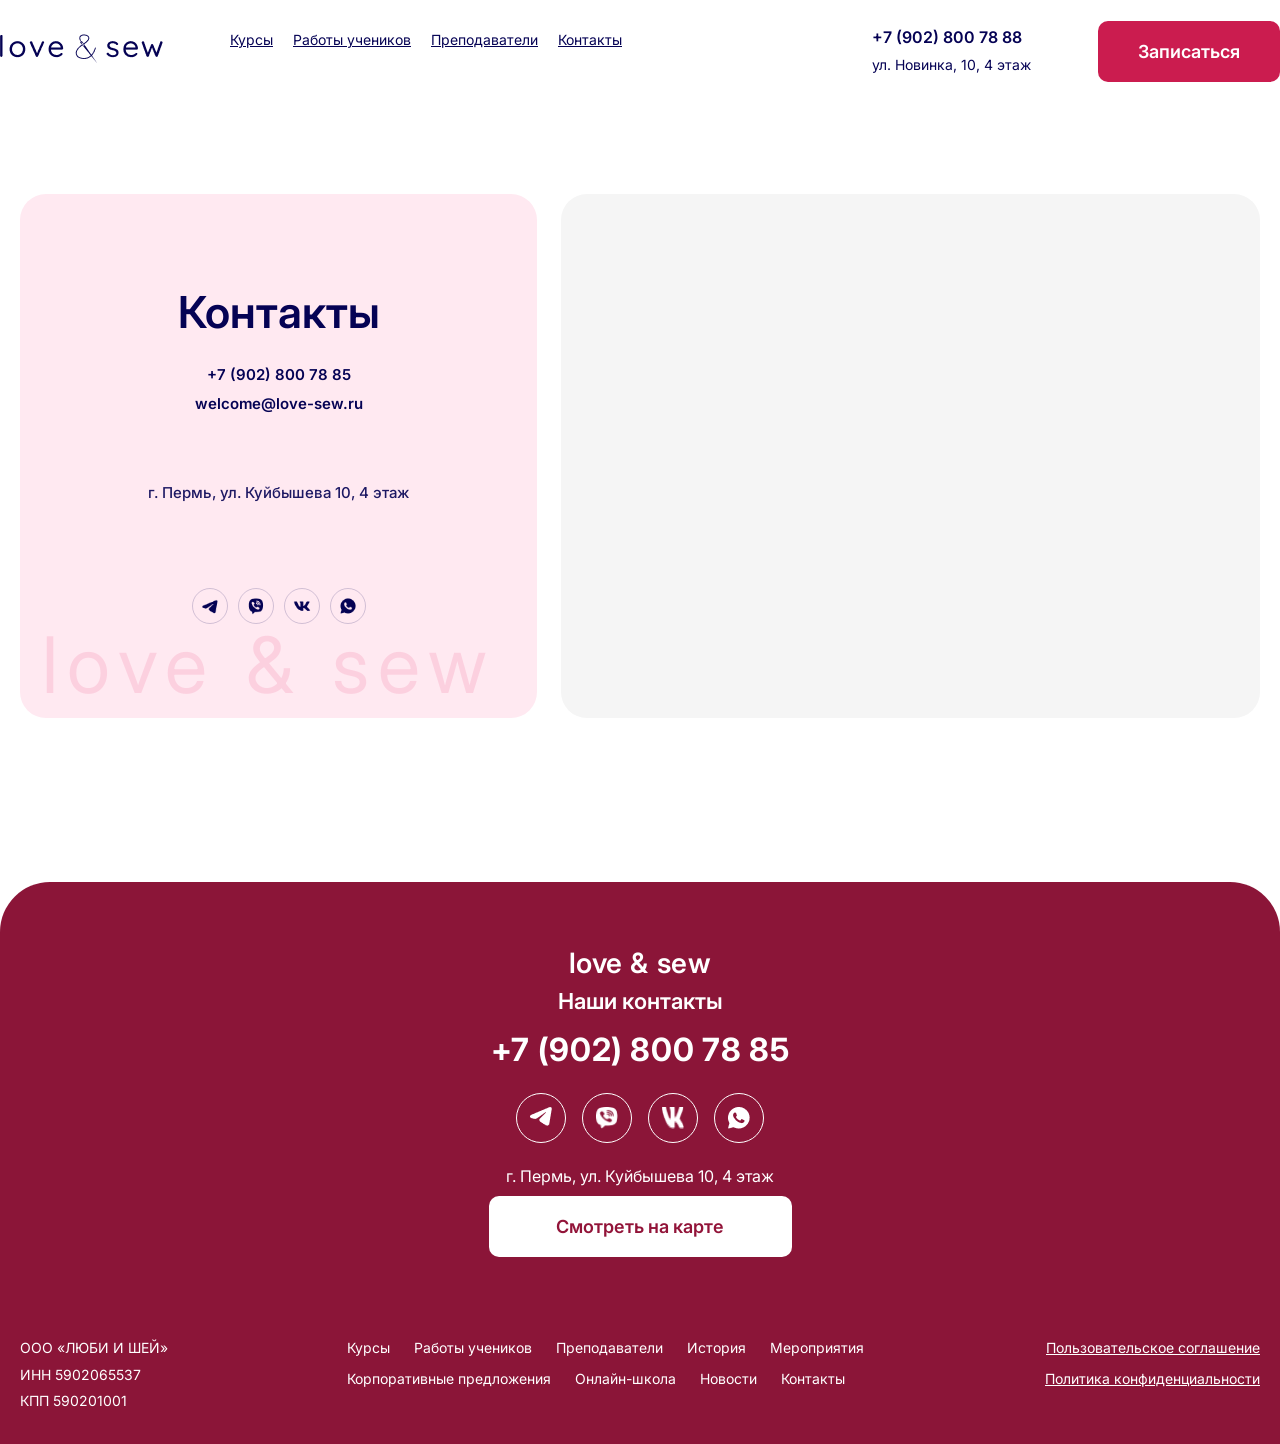
==== contacts.html @ 230ac3d8 "new pages" ====
<!DOCTYPE html>
<html lang="ru">

<head>
    <meta charset="UTF-8">
    <meta name="viewport" content="width=device-width, initial-scale=1.0">
    <title>Контакты — Love &amp; Sew</title>
    <link rel="stylesheet" href="style.css">
</head>

<body>
    <header class="header">
        <div class="header-inner">
            <a class="logo" href="index.html" aria-label="На главную">
                <img src="img/Logo.png" alt="Love &amp; Sew logo">
            </a>

            <nav class="nav">
                <a href="index.html#courses" class="nav-link">Курсы</a>
                <a href="index.html#students" class="nav-link">Работы учеников</a>
                <a href="index.html#teachers" class="nav-link">Преподаватели</a>
                <a href="contacts.html" class="nav-link">Контакты</a>
            </nav>

            <div class="header-right">
                <div class="header-phone">
                    <span class="phone-number">+7 (902) 800 78 88</span>
                    <span class="phone-address">ул. Новинка, 10, 4 этаж</span>
                </div>
            </div>
            <button class="header-button">
                <p>Записаться</p>
            </button>

            <button type="button" class="burger" aria-label="Открыть меню" aria-expanded="false">
                <span class="burger-line"></span>
                <span class="burger-line"></span>
                <span class="burger-line"></span>
            </button>
        </div>
    </header>

    <div class="nav-overlay" aria-hidden="true"></div>
    <div class="nav-panel" aria-hidden="true">
        <nav class="nav-panel-inner">
            <a href="index.html#courses" class="nav-panel-link">Курсы</a>
            <a href="index.html#students" class="nav-panel-link">Работы учеников</a>
            <a href="index.html#teachers" class="nav-panel-link">Преподаватели</a>
            <a href="contacts.html" class="nav-panel-link">Контакты</a>
        </nav>
        <div class="nav-panel-footer">
            <div class="nav-panel-phone">+7 (902) 800 78 88</div>
            <div class="nav-panel-address">ул. Новинка, 10, 4 этаж</div>
            <button type="button" class="nav-panel-btn">Записаться</button>
        </div>
    </div>

    <main class="contacts-page">
        <section class="contacts-section">
            <div class="container">
                <div class="contacts-layout">
                    <div class="contacts-card">
                        <h1 class="contacts-title">Контакты</h1>
                        <div class="contacts-lines">
                            <a class="contacts-line" href="tel:+79028007885">+7 (902) 800 78 85</a>
                            <a class="contacts-line" href="mailto:welcome@love-sew.ru">welcome@love-sew.ru</a>
                            <div class="contacts-line adress contacts-line--muted">г. Пермь, ул. Куйбышева 10, 4 этаж</div>
                        </div>

                        <div class="contacts-social">
                            <a class="contacts-social-btn" href="#" aria-label="Telegram">
                                <img src="img/tg2.png" alt="Telegram">
                            </a>
                            <a class="contacts-social-btn" href="#" aria-label="Viber">
                                <img src="img/vb2.png" alt="Viber">
                            </a>
                            <a class="contacts-social-btn" href="#" aria-label="VK">
                                <img src="img/wk2.png" alt="VK">
                            </a>
                            <a class="contacts-social-btn" href="#" aria-label="WhatsApp">
                                <img src="img/wh2.png" alt="WhatsApp">
                            </a>
                        </div>

                        <div class="contacts-watermark" aria-hidden="true">love &amp; sew</div>
                    </div>

                    <div class="contacts-map">
                        <iframe class="contacts-map-embed"
                            title="Карта: г. Пермь, ул. Куйбышева 10"
                            src="https://www.openstreetmap.org/export/embed.html?bbox=56.2346%2C58.0032%2C56.2466%2C58.0096&amp;layer=mapnik&amp;marker=58.0064%2C56.2406"
                            loading="lazy"
                            referrerpolicy="no-referrer-when-downgrade"></iframe>
                    </div>
                </div>
            </div>
        </section>
    </main>

    <footer class="footer">
        <div class="container">
            <div class="footer-top">
                <div class="footer-brand">love &amp; sew</div>
                <h2 class="footer-heading">Наши контакты</h2>
                <a href="tel:+79028007885" class="footer-phone">+7 (902) 800 78 85</a>
                <div class="footer-social">
                   <div class="link">
                    <img class="link-img" src="img/tg.png" alt="Image">
                   </div>
                   <div class="link">
                    <img class="link-img" src="img/vb.png" alt="Image">
                   </div>
                   <div class="link">
                    <img class="link-img" src="img/wk.png" alt="Image">
                   </div>
                   <div class="link">
                    <img class="link-img" src="img/wh.png" alt="Image">
                   </div>
                </div>
                <p class="footer-address">г. Пермь, ул. Куйбышева 10, 4 этаж</p>
                <a href="contacts.html" class="footer-map-btn">Смотреть на карте</a>
            </div>
            <div class="footer-bottom">
                <div class="footer-col footer-company">
                    <div>ООО «ЛЮБИ И ШЕЙ»</div>
                    <div>ИНН 5902065537</div>
                    <div>КПП 590201001</div>
                </div>
                <nav class="footer-col footer-nav">
                    <a href="#courses">Курсы</a>
                    <a href="#students">Работы учеников</a>
                    <a href="#teachers">Преподаватели</a>
                    <a href="#history">История</a>
                    <a href="#events">Мероприятия</a>
                    <a href="#corporate">Корпоративные предложения</a>
                    <a href="#online-school">Онлайн-школа</a>
                    <a href="#news">Новости</a>
                    <a href="contacts.html">Контакты</a>
                </nav>
                <div class="footer-col footer-legal">
                    <a href="#">Пользовательское соглашение</a>
                    <a href="#">Политика конфиденциальности</a>
                </div>
            </div>
        </div>
    </footer>
    <script src="mobile-menu.js"></script>
</body>

</html>
---- style.css ----
@import url("https://fonts.googleapis.com/css2?family=Inter:ital,opsz,wght@0,14..32,100..900;1,14..32,100..900&display=swap");

* {
  margin: 0;
  padding: 0;
  box-sizing: border-box;
}

body {
  background-color: #ffffff;
  font-family: "Inter", sans-serif;
  margin: 0 auto;
}

.container {
  width: 100%;
  max-width: 1300px;
  margin: 0 auto;
  padding: 0 20px;
}

.header {
  display: flex;
  justify-content: center;
  align-items: center;
  padding-top: 20px;
  padding-bottom: 20px;
  height: 62px;
  margin-top: 20px;
}

.header-inner {
  display: flex;

  justify-content: center;
  align-items: center;
  gap: 67px;
  flex-direction: row;
}

.nav {
  display: flex;
  align-items: flex-start;
  align-content: flex-start;
  gap: 6px 20px;
  flex: 1 0 0;
  flex-wrap: wrap;
  width: 575px;
  height: 40px;
}

.nav-link {
  color: #050254;
  font-family: Inter;
  font-size: 14px;
  font-style: normal;
  font-weight: 400;
  line-height: normal;
}

.header-right {
  display: flex;
  flex-direction: row;
  align-items: flex-end;
}

.header-phone {
  display: flex;
  justify-content: center;
  align-items: center;
  gap: 10px;
  flex-direction: column;
  align-self: stretch;
}

.header-button {
  display: flex;
  padding: 20px 40px;
  justify-content: center;
  align-items: center;
  gap: 10px;
  border-radius: 10px;
  background-color: #cb1c4f;
  border: none;
}

.header-button p {
  color: #fff;
  font-family: Inter;
  font-size: 18px;
  font-style: normal;
  font-weight: 600;
  line-height: normal;
}

.phone-number {
  align-self: stretch;
  color: #050254;
  font-family: Inter;
  font-size: 16px;
  font-style: normal;
  font-weight: 600;
  line-height: 120%;
}

.phone-address {
  align-self: stretch;
  color: #050254;
  font-family: Inter;
  font-size: 14px;
  font-style: normal;
  font-weight: 400;
  line-height: 120%;
}

.burger {
  display: none;
  flex-direction: column;
  justify-content: center;
  gap: 6px;
  width: 44px;
  height: 44px;
  padding: 10px;
  border: none;
  background: none;
  cursor: pointer;
  color: #050254;
}

.burger-line {
  display: block;
  width: 24px;
  height: 2px;
  background-color: currentColor;
  border-radius: 1px;
  transition: transform 0.25s ease, opacity 0.25s ease;
}

.nav-overlay {
  display: none;
  position: fixed;
  inset: 0;
  background: rgba(0, 0, 0, 0.4);
  z-index: 998;
  opacity: 0;
  transition: opacity 0.3s ease;
}

.nav-panel {
  display: none;
  position: fixed;
  top: 0;
  right: 0;
  width: 280px;
  max-width: 85vw;
  height: 100vh;
  background: #fff;
  z-index: 999;
  transform: translateX(100%);
  transition: transform 0.3s ease;
  flex-direction: column;
  box-shadow: -4px 0 24px rgba(0, 0, 0, 0.1);
}

.nav-panel-inner {
  display: flex;
  flex-direction: column;
  gap: 4px;
  padding: 80px 24px 24px;
  overflow-y: auto;
  flex: 1;
}

.nav-panel-link {
  color: #050254;
  font-size: 16px;
  font-weight: 500;
  text-decoration: none;
  padding: 12px 0;
  border-bottom: 1px solid rgba(5, 2, 84, 0.08);
}

.nav-panel-link:hover {
  color: #cb1c4f;
}

.nav-panel-footer {
  padding: 24px;
  border-top: 1px solid rgba(5, 2, 84, 0.1);
}

.nav-panel-phone {
  font-size: 16px;
  font-weight: 600;
  color: #050254;
  margin-bottom: 4px;
}

.nav-panel-address {
  font-size: 14px;
  color: #050254;
  opacity: 0.8;
  margin-bottom: 16px;
}

.nav-panel-btn {
  width: 100%;
  padding: 14px 24px;
  border-radius: 10px;
  border: none;
  background: #cb1c4f;
  color: #fff;
  font-size: 16px;
  font-weight: 600;
  cursor: pointer;
}

body.nav-open .nav-overlay {
  display: block;
  opacity: 1;
}

body.nav-open .nav-panel {
  transform: translateX(0);
}

body.nav-open {
  overflow: hidden;
}

@media (max-width: 768px) {
  body {
    padding-left: 20px;
    padding-right: 20px;
  }
  .footer-bottom {
    flex-direction: column;
    align-items: center;
    justify-content: center;
    gap: 20px;
    text-align: center;
  }
  .container {
    width: 100%;
    max-width: 1300px;
    margin: 0 auto;
    padding: 0px !important;
}
  .footer-company {
    display: flex;
    flex-direction: column;
    margin: 0 auto;
    gap: 4px;
}

.footer-nav {
  display: flex;
  flex-wrap: wrap;
  gap: 8px 24px;
  max-width: 100% !important;
}
.footer-legal {
  display: flex;
  flex-direction: column;
  gap: 8px;
  text-align: right;
  margin: 0 auto;
}
  .footer-company {
    align-items: center;
  }
  .footer-nav {
    justify-content: center;
    max-width: 100%;
  }
  .footer-legal {
    text-align: center;
    align-items: center;
  }

  .burger {
    display: flex;
    margin-left: auto;
  }

  .header .nav,
  .header .header-right,
  .header .header-button {
    display: none !important;
  }

  .header-inner {
    width: 100%;
    justify-content: flex-start;
    gap: 16px;
  }

  .nav-panel {
    display: flex;
  }

  body.nav-open .nav-overlay {
    display: block;
  }

  .students-images {
    display: flex;
    align-items: center;
    justify-content: center;
    gap: 20px;
    max-width: 1300px;
    margin: 0 auto;
  
    flex-direction: column;
  }

  .students-images img {
    display: none;
    width: 100%;
    height: 650px;
    border-radius: 20px;
    object-fit: cover;
  }

  .students-images img.is-active {
    display: block;
  }

  .students-header {
    display: flex;
    width: 100% !important;
    margin: 0 auto 60px;
    padding: 0;
    justify-content: space-between;
    align-items: flex-end;
  }

  .students-header h2 {
    color: #050254;
    font-family: Inter, sans-serif;
    font-size: 30px !important;
    text-align: center !important;
    margin: 0 auto !important;
    font-style: normal;
    font-weight: 600;
    line-height: 100%;
  }

  .students-button--desktop {
    display: none !important;
  }

  .students-button--mobile {
    display: flex !important;
    margin: 20px auto 0;
  }

  .teachers-intro-img {
    width: 100% !important;
    max-width: 100% !important;
    height: auto !important;
    margin-bottom: 24px !important;
    object-fit: cover;
  }
}

.middle {
  display: flex;
  flex-direction: row;
  justify-content: space-between;
  align-items: stretch;
  margin: 0 auto;
  gap: 20px;
  min-height: 640px;
  margin-top: 20px;
}

.middle .container {
  display: flex;
  flex-direction: row;
  gap: 20px;
  flex-wrap: wrap;
}

.left {
  flex: 1 1 400px;
  min-width: 0;
  min-height: 400px;
  border-radius: 20px;
  background-color: #ffe9f1;
  padding: 30px;
}

.left-items {
  display: flex;
  width: 100%;
  max-width: 580px;
  min-height: 0;
  flex-direction: column;
  justify-content: space-between;
  align-items: flex-start;
  gap: 24px;
}

.left-text {
  width: 100%;
  max-width: 580px;
  display: flex;
  flex-direction: column;
  align-items: flex-start;
  gap: 20px;
  flex: 1 1 auto;
}

.left-header {
  align-self: stretch;
  color: #050254;
  font-family: Inter;
  font-size: clamp(28px, 5vw, 60px);
  font-style: normal;
  font-weight: 600;
  line-height: 1.1;
}

.left-p {
  max-width: 355px;
  width: 100%;
  color: #050254;
  font-family: Inter;
  font-size: 16px;
  font-style: normal;
  font-weight: 400;
  line-height: 1.2;
}

.right {
  flex: 1 1 400px;
  min-width: 0;
  min-height: 400px;
  border-radius: 20px;
  padding: 30px;
  background-image: url(img/middle.png);
  background-size: cover;
  background-position: center;
  background-repeat: no-repeat;
  background-color: #e0f0ff;
  display: flex;
  justify-content: center;
  align-items: center;
}

.right-image {
  max-width: 100%;
  max-height: 100%;
  object-fit: contain;
}

.middle-button {
  display: flex;
  padding: 20px 40px;
  justify-content: center;
  align-items: center;
  gap: 10px;
  align-self: stretch;
  border-radius: 10px;
  background-color: #cb1c4f;
  border: none;
}

.middle-button p {
  color: #fff;
  font-family: Inter;
  font-size: 18px;
  font-style: normal;
  font-weight: 600;
  line-height: normal;
}

@media (max-width: 1024px) {
  .middle {
    min-height: auto;
  }

  .middle .container {
    flex-direction: column;
    align-items: stretch;
  }

  .left,
  .right {
    flex: 1 1 auto;
    min-height: 360px;
  }

  .left-header {
    font-size: 42px;
  }
}

@media (max-width: 768px) {
  .middle .container {
    padding: 0 16px;
  }

  .left,
  .right {
    min-height: 320px;
    padding: 24px;
  }

  .left-header {
    font-size: 32px;
  }

  .left-p {
    max-width: none;
  }

  .middle-button {
    padding: 16px 32px;
  }

  .middle-button p {
    font-size: 16px;
  }
}

@media (max-width: 480px) {

  .left,
  .right {
    min-height: 280px;
    padding: 20px;
    border-radius: 16px;
  }

  .left-header {
    font-size: 26px;
  }

  .left-text {
    gap: 16px;
  }

  .left-p {
    font-size: 15px;
  }
}

.dream {
  margin-top: 120px;
  text-align: center;
  display: flex;
  flex-direction: column;
  align-items: center;
  width: 100%;
  max-width: 1300px;
  margin-left: auto;
  margin-right: auto;

  box-sizing: border-box;
}

.dream .container {
  width: 100%;
  max-width: 1300px;
  display: flex;
  flex-direction: column;
  align-items: center;
}

.dream-text {
  max-width: 794px;
  width: 100%;
  color: #050254;
  text-align: center;
  font-family: Inter, sans-serif;
  font-size: clamp(28px, 5vw, 50px);
  font-style: normal;
  margin: 0 auto;
  font-weight: 600;
  line-height: 1.15;
}

.dream-arrows {
  margin: 0 auto;
  display: flex;
  align-items: center;
  gap: 10px;
  height: 60px;
  justify-content: center;
  margin-top: 30px;
}

.dream-middle {
  display: flex;
  flex-direction: column;
  align-items: center;
  gap: 20px;
  width: 100%;
  margin-top: 40px;
}

.dream-image {
  width: 100%;
  max-width: 1300px;
  min-height: 280px;
  aspect-ratio: 1300 / 699;
  border-radius: 20px;
  background-image: url(img/dream.png);
  background-size: cover;
  background-position: center;
  background-repeat: no-repeat;
  display: flex;
  justify-content: center;
  align-items: center;
}

.dream-right-image {
  max-width: 100%;
  max-height: 100%;
  object-fit: contain;
}

.dream-bottom {
  max-width: 516px;
  width: 100%;
  color: #050254;
  text-align: center;
  font-family: Inter, sans-serif;
  font-size: 16px;
  font-style: normal;
  font-weight: 400;
  line-height: 1.2;
}

.dream-bottom p {
  margin: 0;
}

.dream-arrow {
  width: 60px;
  height: 60px;
  max-width: 100%;
  object-fit: contain;
}

@media (max-width: 1024px) {
  .dream {
    margin-top: 80px;
    padding: 0 16px;
  }

  .dream-text {
    font-size: 38px;
  }

  .dream-image {
    aspect-ratio: 16 / 10;
    min-height: 240px;
  }
}

@media (max-width: 768px) {
  .dream {
    margin-top: 60px;
    padding: 0 16px;
  }

  .dream-text {
    font-size: 28px;
  }

  .dream-middle {
    margin-top: 24px;
    gap: 16px;
  }

  .dream-image {
    min-height: 200px;
    aspect-ratio: 4 / 3;
    border-radius: 16px;
  }

  .dream-bottom {
    font-size: 15px;
  }

  .dream-arrows {
    margin-top: 20px;
  }

  .dream-arrow {
    width: 48px;
    height: 48px;
  }
}

@media (max-width: 480px) {
  .dream {
    margin-top: 48px;
    padding: 0 12px;
  }

  .dream-text {
    font-size: 22px;
  }

  .dream-image {
    min-height: 180px;
    border-radius: 12px;
  }

  .dream-bottom {
    font-size: 14px;
  }

  .dream-arrow {
    width: 40px;
    height: 40px;
  }
}

.courses {
  width: 100%;
  max-width: 1300px;
  margin: 120px auto 0;

  box-sizing: border-box;
}

.courses-text {
  display: flex;
  flex-direction: column;
  align-items: center;
  justify-content: center;
  text-align: center;
  margin: 0 auto;
  gap: 20px;
  max-width: 318px;
  width: 100%;
}

.courses-text h2 {
  align-self: stretch;
  color: #050254;
  text-align: center;
  font-family: Inter, sans-serif;
  font-size: clamp(28px, 4.5vw, 50px);
  font-style: normal;
  font-weight: 600;
  line-height: 1.1;
}

.courses-text p {
  color: #050254;
  text-align: center;
  font-family: Inter, sans-serif;
  font-size: 16px;
  font-style: normal;
  font-weight: 400;
  line-height: 1.2;
}

.courses-cards {
  display: flex;
  flex-wrap: wrap;

  align-items: stretch;
  gap: 20px;
  margin-top: 40px;
  width: 100%;
  max-width: 1300px;
  margin-left: auto;
  margin-right: auto;
}

.cards-box {
  display: flex;
  flex: 1 1 280px;
  max-width: 310px;
  min-width: 0;
  padding: 25px;
  align-items: stretch;
  gap: 10px;
  border-radius: 20px;
  background-color: #ffe9f1;
  box-sizing: border-box;
}

.courses-cards .cards-box:nth-child(n + 5) {
  display: none;
}

.courses.is-expanded .courses-cards .cards-box:nth-child(n + 5) {
  display: flex;
}

.box-items {
  display: flex;
  flex-direction: column;
  align-items: flex-start;
  gap: 20px;
  width: 100%;
  min-width: 0;
}

.box-header {
  display: flex;
  align-items: center;
  gap: 10px;
  align-self: stretch;
  flex-wrap: wrap;
}

.box-header h2 {
  display: flex;
  padding: 10px 20px;
  justify-content: center;
  align-items: center;
  gap: 10px;
  border-radius: 10px;
  border: 1px solid rgba(5, 2, 84, 0.5);
  color: #050254;
  font-family: Inter, sans-serif;
  font-size: 14px;
  font-style: normal;
  font-weight: 400;
  line-height: 1.2;
}

.box-text {
  display: flex;
  flex-direction: column;
  align-items: flex-start;
  gap: 20px;
  flex: 1 1 auto;
  min-width: 0;
}

.box-text h2 {
  align-self: stretch;
  color: #050254;
  font-family: Inter, sans-serif;
  font-size: clamp(18px, 2.5vw, 25px);
  font-style: normal;
  font-weight: 600;
  line-height: 1.2;
}

.sec-box {
  display: flex;
  flex-direction: column;
  align-items: flex-start;
  gap: 10px;
  align-self: stretch;
}

.sec-box .f,
.sec-box .s,
.sec-box .t {
  color: #050254;
  font-family: Inter, sans-serif;
  font-size: 14px;
  font-style: normal;
  font-weight: 400;
  line-height: 1.2;
}

.box-link a {
  align-self: flex-start;
  color: #050254;
  font-family: Inter, sans-serif;
  font-size: 16px;
  font-style: normal;
  font-weight: 500;
  line-height: normal;
  text-decoration: underline;
  margin-top: 4px;
  margin-bottom: 4px;
}

.box-image {
  width: 100%;
  max-width: 260px;
  height: auto;
  aspect-ratio: 1 / 1;
  border-radius: 20px;
  object-fit: cover;
  align-self: stretch;
}

.time {
  display: flex;
  align-items: center;
  gap: 10px;
  align-self: stretch;
}

.time img {
  width: 20px;
  height: 20px;
  flex-shrink: 0;
}

.time p {
  flex: 1 1 auto;
  min-width: 0;
  color: #050254;
  font-family: Inter, sans-serif;
  font-size: 16px;
  font-style: normal;
  font-weight: 400;
  line-height: 1.2;
}

.box-button {
  display: flex;
  padding: 20px 40px;
  justify-content: center;
  align-items: center;
  gap: 10px;
  align-self: stretch;
  border-radius: 10px;
  cursor: pointer;
  background-color: #cb1c4f;
  border: none;
}

.box-button p {
  color: #fff;
  font-family: Inter, sans-serif;
  font-size: 18px;
  font-style: normal;
  font-weight: 600;
  line-height: normal;
}

.card-link {
  display: flex;
  width: 100%;
  max-width: 1300px;
  padding: 20px 40px;
  justify-content: center;
  align-items: center;
  gap: 10px;
  border-radius: 10px;
  border: 1px solid #cb1c4f;
  margin: 30px auto 0;
  box-sizing: border-box;
  cursor: pointer;
  background: transparent;
}

.card-link p {
  color: #cb1c4f;
  font-family: Inter, sans-serif;
  font-size: 18px;
  font-style: normal;
  font-weight: 600;
  line-height: normal;
}

@media (max-width: 1024px) {
  .courses {
    margin-top: 80px;
    padding: 0 16px;
  }

  .cards-box {
    flex: 1 1 240px;
    max-width: none;
  }
}

@media (max-width: 768px) {
  .courses {
    margin-top: 60px;
    padding: 0 16px;
  }

  .courses-text h2 {
    font-size: 28px;
  }

  .courses-cards {
    margin-top: 28px;
    gap: 16px;
  }

  .cards-box {

    max-width: none;
    padding: 20px;
    border-radius: 16px;
  }

  .box-text h2 {
    font-size: 22px;
  }

  .box-image {
    max-width: 100%;
  }

  .box-button {
    padding: 16px 32px;
  }

  .box-button p {
    font-size: 16px;
  }

  .card-link {
    margin-top: 24px;
    padding: 16px 24px;
  }

  .card-link p {
    font-size: 16px;
  }
}

@media (max-width: 480px) {
  .courses {
    margin-top: 48px;
    padding: 0 12px;
  }

  .courses-text h2 {
    font-size: 24px;
  }

  .courses-text p {
    font-size: 15px;
  }

  .cards-box {
    padding: 16px;
    border-radius: 12px;
  }

  .box-header h2 {
    padding: 8px 14px;
    font-size: 12px;
  }

  .box-text h2 {
    font-size: 20px;
  }

  .sec-box .f,
  .sec-box .s,
  .sec-box .t {
    font-size: 13px;
  }

  .box-image {
    border-radius: 12px;
  }
}

.master {
  width: 100%;
  max-width: 1300px;
  margin: 120px auto 0;
 
  box-sizing: border-box;
}

.master-header {
  display: flex;
  flex-direction: column;
  align-items: center;
  justify-content: center;
  text-align: center;
  margin: 0 auto 40px;
  gap: 20px;
  max-width: 600px;
}

.master-header h2 {
  color: #050254;
  text-align: center;
  font-family: Inter, sans-serif;
  font-size: clamp(28px, 4.5vw, 50px);
  font-style: normal;
  font-weight: 600;
  line-height: 1.1;
}

.master-header p {
  color: #050254;
  text-align: center;
  font-family: Inter, sans-serif;
  font-size: 16px;
  font-style: normal;
  font-weight: 400;
  line-height: 1.2;
}

.master-box {
  display: flex;
  flex-wrap: wrap;
  justify-content: center;
  align-items: stretch;
  gap: 20px;
}

.master-box .master-item:nth-child(n + 4) {
  display: none;
}

.master.is-expanded .master-box .master-item:nth-child(n + 4) {
  display: flex;
}

.master-item {
  display: flex;
  flex-direction: column;
  align-items: flex-start;
  flex: 1 1 320px;
  max-width: 420px;
  min-width: 0;
  padding: 25px;
  gap: 10px;
  border-radius: 20px;
  background-color: #ffe9f1;
  box-sizing: border-box;
}

.item-header {
  display: flex;
  justify-content: space-between;
  align-items: flex-start;
  align-self: stretch;
  flex-wrap: wrap;
  gap: 8px;
}

.item-header h2 {
  color: #050254;
  font-family: Inter, sans-serif;
  font-size: clamp(18px, 2.5vw, 25px);
  font-style: normal;
  font-weight: 600;
  line-height: 1.2;
}

.item-header p {
  color: #050254;
  font-family: Inter, sans-serif;
  font-size: clamp(18px, 2.5vw, 25px);
  font-style: normal;
  font-weight: 600;
  line-height: 1.2;
}

.item-image {
  width: 100%;
  height: auto;
  aspect-ratio: 1 / 1;
  border-radius: 20px;
  object-fit: cover;
  align-self: stretch;
}

.item-main-text {
  align-self: stretch;
  color: #050254;
  font-family: Inter, sans-serif;
  font-size: clamp(18px, 2.5vw, 25px);
  font-style: normal;
  font-weight: 600;
  line-height: 1.2;
  margin: 0;
}

.price {
  display: flex;
  align-items: center;
  gap: 10px;
  align-self: stretch;
}

.price-text {
  color: #050254;
  font-family: Inter, sans-serif;
  font-size: 16px;
  font-style: normal;
  font-weight: 400;
  line-height: 1.2;
}

.price-text-price {
  color: #050254;
  font-family: Inter, sans-serif;
  font-size: clamp(18px, 2.5vw, 25px);
  font-style: normal;
  font-weight: 600;
  line-height: 1.2;
}

.item-button {
  display: flex;
  padding: 20px 40px;
  justify-content: center;
  align-items: center;
  gap: 10px;
  align-self: stretch;
  border-radius: 10px;
  background-color: #cb1c4f;
  border: none;
  cursor: pointer;
}

.item-button p {
  color: #fff;
  font-family: Inter, sans-serif;
  font-size: 18px;
  font-style: normal;
  font-weight: 600;
  line-height: normal;
}

.master-button {
  display: flex;
  width: 100%;
  max-width: 1300px;
  padding: 20px 40px;
  justify-content: center;
  align-items: center;
  gap: 10px;
  border-radius: 10px;
  border: 1px solid #cb1c4f;
  background-color: transparent;
  cursor: pointer;
  margin: 30px auto 0;
  box-sizing: border-box;
}

.master-button p {
  color: #cb1c4f;
  font-family: Inter, sans-serif;
  font-size: 18px;
  font-style: normal;
  font-weight: 600;
  line-height: normal;
}

@media (max-width: 1024px) {
  .master {
    margin-top: 80px;
    padding: 0 16px;
  }

  .master-item {
    flex: 1 1 280px;
    max-width: none;
  }
}

@media (max-width: 768px) {
  .master {
    margin-top: 60px;
    padding: 0 16px;
  }

  .master-header {
    margin-bottom: 28px;
  }

  .master-header h2 {
    font-size: 28px;
  }

  .master-box {
    gap: 16px;
  }

  .master-item {
    flex: 1 1 100%;
    max-width: none;
    padding: 20px;
    border-radius: 16px;
  }

  .item-image {
    border-radius: 16px;
  }

  .item-button {
    padding: 16px 32px;
  }

  .item-button p {
    font-size: 16px;
  }

  .master-button {
    margin-top: 24px;
    padding: 16px 24px;
  }

  .master-button p {
    font-size: 16px;
  }
}

@media (max-width: 480px) {
  .master {
    margin-top: 48px;
    padding: 0 12px;
  }

  .master-header h2 {
    font-size: 24px;
  }

  .master-header p {
    font-size: 15px;
  }

  .master-item {
    padding: 16px;
    border-radius: 12px;
  }

  .item-header h2,
  .item-header p {
    font-size: 18px;
  }

  .item-main-text {
    font-size: 20px;
  }

  .item-image {
    border-radius: 12px;
  }

  .price-text-price {
    font-size: 20px;
  }
}

.students {
  min-height: 899px;
  border-radius: 50px;
  background-color: #ffe9f1;
  margin-top: 120px;
  padding: 60px 20px 80px;
  box-sizing: border-box;
}

.students-header {
  display: flex;

  width: 1300px;
  margin: 0 auto 60px;
  padding: 0;
  justify-content: space-between;
  align-items: flex-end;
}

.students-header-text {
  display: flex;
  flex-direction: column;
  align-items: flex-start;
  gap: 8px;
}

.students-header-text {
  display: flex;
  flex-direction: column;

  justify-content: center;
  text-align: center;
}

.students-header h2 {
  color: #050254;
  font-family: Inter, sans-serif;
  font-size: 50px;
  font-style: normal;
  font-weight: 600;
  line-height: 100%;
}

.students-header p {
  color: #050254;
  font-family: Inter, sans-serif;
  font-size: 16px;
  font-style: normal;
  text-align: start;
  font-weight: 400;
  line-height: 120%;
}

.students-buttons {
  display: flex;
  align-items: center;
  gap: 10px;
  background-color: transparent !important;
}

.students-button {
  width: 60px;
  height: 60px;
  border: none;
  border-radius: 50%;
  gap: 5px;
  background: transparent;
  cursor: pointer;
  padding: 0;
  display: flex;
  align-items: center;
  justify-content: center;
  flex-shrink: 0;
}

.students-button--mobile {
  display: none;
}

.students-button img {
  width: 28px;
  height: 28px;
  object-fit: contain;
}

.students-images {
  display: flex;
  align-items: center;
  justify-content: center;
  gap: 20px;

  max-width: 1300px;
  margin: 0 auto;
  padding: 0 20px;
}

.students-images img {
  width: 530px;
  height: 650px;
  border-radius: 20px;
}

.why {
  width: 100%;
  max-width: 1300px;
  margin: 120px auto 0;
  padding: 0 20px;
  box-sizing: border-box;
}

.why h2 {
  color: #050254;
  font-family: Inter;
  font-size: 50px;
  font-style: normal;
  font-weight: 600;
  line-height: 100%;
  text-align: center;
  margin-bottom: 40px !important;
}

.why-boxes {
  display: flex;
  align-items: flex-start;
  gap: 20px;
  flex-direction: column;
  justify-content: space-between;
  padding: 25px;
  width: 100%;
  min-height: 420px;
  border-radius: 20px;
  background-color: #ffe9f1;
  box-sizing: border-box;
}

.why-boxes-inner {
  display: grid;
  grid-template-columns: repeat(2, 1fr);
  gap: 20px;
  width: 100%;
}

.why-item img {
  display: flex;
  width: 60px;
  height: 60px;

  justify-content: center;
  align-items: center;
  gap: 10px;
  flex-shrink: 0;
  border-radius: 50px;
  margin-bottom: 126px !important;
}

.why-text {
  display: flex;
  flex-direction: column;
  align-items: flex-start;
  text-align: start !important;
  gap: 20px;
  width: 100%;
  max-width: 370px;
  align-self: stretch;
  flex: 1;
}

.why-text h2 {
  align-self: stretch;
  color: #050254;
  font-family: Inter;
  font-size: 25px;
  font-style: normal;
  font-weight: 600;
  line-height: 100%;
  text-align: start !important;
}

.why-text p {
  align-self: stretch;
  color: #050254;
  font-family: Inter;
  font-size: 16px !important;
  font-style: normal;
  font-weight: 400;
  text-align: start !important;
  line-height: 120%;
}

@media (max-width: 1024px) {
  .why {
    margin-top: 80px;
    padding: 0 16px;
  }
  .why h2 {
    font-size: 36px;
    margin-bottom: 32px !important;
  }
  .why-boxes-inner {
    gap: 16px;
  }
  .why-boxes {
    min-height: 380px;
    padding: 20px;
  }
  .why-text h2 {
    font-size: 22px;
  }
  .why-text p {
    font-size: 15px !important;
  }
}

@media (max-width: 768px) {
  .why {
    margin-top: 60px;
    padding: 0 12px;
  }
  .why h2 {
    font-size: 28px;
    margin-bottom: 24px !important;
  }
  .why-boxes-inner {
   
    gap: 16px;
  }
  .why-boxes {
    min-height: auto;
    padding: 20px;
  }
  .why-text h2 {
    font-size: 20px;
  }
  .why-text p {
    font-size: 14px !important;
  }
}

@media (max-width: 480px) {
  .why {
    margin-top: 40px;
    padding: 0 10px;
  }
  .why h2 {
    font-size: 22px;
    margin-bottom: 20px !important;
  }
  .why-boxes {
    padding: 16px;
    border-radius: 16px;
  }
  .why-text h2 {
    font-size: 18px;
  }
  .why-text p {
    font-size: 13px !important;
  }
}

/* Teachers section */
.teachers {
  background-color: #f5e6ec;
  padding: 60px 20px 80px;
  margin-top: 120px !important;
}

/* Teachers page (all teachers) */
.teachers-page {
  width: 100%;
}

.teachers-page-hero {
  padding: 48px 0 20px;
}

.teachers-page-hero-inner {
  display: flex;
  align-items: baseline;
  justify-content: space-between;
  gap: 16px;
  flex-wrap: wrap;
}

.teachers-page-title {
  margin: 0;
  color: #050254;
  font-family: Inter, sans-serif;
  font-size: clamp(28px, 4vw, 44px);
  font-weight: 600;
  line-height: 1.1;
}

.teachers-page-back {
  color: #050254;
  text-decoration: underline;
  font-size: 14px;
}

.teachers-page-list {
  padding: 20px 0 70px;
}

.teachers-page-grid {
  display: grid;
  grid-template-columns: repeat(4, minmax(0, 1fr));
  gap: 28px 24px;
  align-items: start;
}

.teachers-item--grid {
  flex: initial;
}

@media (max-width: 1024px) {
  .teachers-page-grid {
    grid-template-columns: repeat(3, minmax(0, 1fr));
  }
}

@media (max-width: 768px) {
  .teachers-page-hero {
    padding: 32px 0 12px;
  }
  .teachers-page-list {
    padding: 12px 0 56px;
  }
  .teachers-page-grid {
    grid-template-columns: repeat(2, minmax(0, 1fr));
    gap: 20px 16px;
  }
}

@media (max-width: 360px) {
  .teachers-page-grid {
    grid-template-columns: 1fr;
  }
}

/* Contacts page */
.contacts-page {
  width: 100%;
}

.contacts-section {
  padding: 48px 0 80px;
  min-height: calc(100vh - 120px);
  display: flex;
  align-items: center;
}

.contacts-section > .container {
  width: 100%;
}

.contacts-layout {
  display: grid;
  grid-template-columns: 1fr 1.35fr;
  gap: 24px;
  align-items: stretch;
}

.contacts-card {
  position: relative;
  overflow: hidden;
  background: #ffe9f1;
  border-radius: 26px;
  padding: 44px 40px;
  box-sizing: border-box;
  min-height: 520px;
  display: flex;
  flex-direction: column;
  align-content: center;
  justify-content: center;
  text-align: center;
  align-items: center;
}

.contacts-title {
  margin: 0 0 28px;
  color: #050254;
  font-family: Inter, sans-serif;
  font-size: clamp(28px, 4vw, 44px);
  font-weight: 600;
  line-height: 1.1;
}

.contacts-lines {
  display: grid;
  gap: 10px;
  margin-bottom: 26px;
}

.adress {
  margin: 60px auto !important;
}

.contacts-line {
  margin: 0 auto;
  color: #050254;
  font-family: Inter, sans-serif;
  font-size: 15px;
  font-weight: 600;
  text-decoration: none;
}

.contacts-line:hover {
  text-decoration: underline;
}

.contacts-line--muted {
  font-weight: 500;
  opacity: 0.9;
}

.contacts-social {
  display: flex;
  gap: 10px;
 
}

.contacts-social-btn {
  width: 36px;
  height: 36px;
  border-radius: 999px;
  border: 1px solid rgba(5, 2, 84, 0.18);
  display: inline-flex;
  align-items: center;
  justify-content: center;
  background: transparent;
  box-sizing: border-box;
}

.contacts-social-btn img {
  width: 18px;
  height: 18px;
  object-fit: contain;
}

.contacts-watermark {
  position: absolute;
  left: 22px;
  bottom: 14px;
  font-family: Inter, sans-serif;
  font-size: clamp(44px, 7vw, 78px);
  letter-spacing: 0.12em;
  text-transform: lowercase;
  color: rgba(233, 30, 99, 0.12);
  line-height: 1;
  white-space: nowrap;
  pointer-events: none;
  user-select: none;
}

.contacts-map {
  border-radius: 26px;
  overflow: hidden;
  background: #f5f5f5;
  min-height: 520px;
}

.contacts-map-embed {
  width: 100%;
  height: 100%;
  min-height: 520px;
  border: 0;
  filter: grayscale(1) contrast(1.05);
}

@media (max-width: 1024px) {
  .contacts-layout {
    grid-template-columns: 1fr;
  }
  .contacts-card,
  .contacts-map,
  .contacts-map-embed {
    min-height: 420px;
  }
}

@media (max-width: 480px) {
  .contacts-section {
    padding: 32px 0 60px;
  }
  .contacts-card {
    padding: 28px 18px;
    border-radius: 20px;
    min-height: 0;
  }
  .contacts-map {
    border-radius: 20px;
    min-height: 320px;
  }
  .contacts-map-embed {
    min-height: 320px;
  }
}

.teachers-inner {
  display: grid;
  grid-template-columns: 1fr 1.4fr;
  gap: 60px;
  align-items: start;
  max-width: 1300px;
  margin: 0 auto;
  padding: 0 20px;
}

.teachers-intro .teachers-title {
  margin-bottom: 24px;
}

.teachers-intro-img {
  width: 100% !important;
  height: 100% !important;
  border-radius: 20px !important;
  display: block;
  margin-bottom: 164px;
  object-fit: cover;
}

.teachers-intro-text {
  color: #050254;
  font-size: 16px;
  line-height: 1.5;
  margin-bottom: 16px;
}

.teachers-intro-text:last-of-type {
  margin-bottom: 20px;
}

.teachers-intro-link {
  color: #050254;
  font-size: 16px;
  font-weight: 500;
  text-decoration: underline;
  display: inline-block;
}

.teachers-right {
  overflow: hidden;
}

.teachers-header {
  display: flex;
  justify-content: flex-end;
  align-items: center;
  margin-bottom: 24px;
}

.teachers-title {
  color: #050254;
  font-size: 40px;
  font-weight: 600;
  line-height: 1.1;
}

.teachers-nav {
  display: flex;
  gap: 12px;
}

.teachers-arrow {
  width: 48px;
  height: 48px;
  border-radius: 50%;
  border: none;
  cursor: pointer;
  display: flex;
  align-items: center;
  justify-content: center;
  color: #050254;
  transition:
    background-color 0.2s,
    transform 0.2s;
}

.teachers-arrow-prev {
  background-color: #ffe9f1;
}

.teachers-arrow-next {
  background-color: #e91e63;
  color: #fff;
}



.teachers-carousel-wrap {
  overflow-x: auto;
  overflow-y: hidden;
  margin: 0 -20px;
  padding: 0 20px;
  scroll-behavior: smooth;
  -webkit-overflow-scrolling: touch;
}

.teachers-carousel-wrap {
  scrollbar-width: none;
  -ms-overflow-style: none;
}

.teachers-carousel-wrap::-webkit-scrollbar {
  display: none;
}

.teachers-items {
  display: flex;
  gap: 24px;
  flex-wrap: nowrap;
  padding-bottom: 12px;
}

.teachers-item {
  flex: 0 0 280px;
 
  overflow: hidden;

  border: none;
  display: flex;
  flex-direction: column;
}

.teachers-item-img {
  width: 100%;
  aspect-ratio: 3 / 4;
  object-fit: cover;
  display: block;
  border-radius: 20px 20px 0 0;
}

.teachers-item-name {
  color: #050254;
  font-size: 22px;
  font-weight: 600;
  line-height: 1.2;
  padding: 20px 20px 8px;
}

.teachers-item-courses {
  color: #050254;
  font-size: 14px;
  line-height: 1.4;
  padding: 0 20px 12px;
  flex-grow: 1;
}

.teachers-item-link {
  color: #050254;
  font-size: 14px;
  text-decoration: underline;
  padding: 0 20px 20px;
  display: inline-block;
}

@media (max-width: 1024px) {
  .teachers-inner {
    grid-template-columns: 1fr;
  }

  .teachers-item {
    flex: 0 0 260px;
  }
}

/* How classes are held (lessens) */
.lessens {
  margin-top: 120px;
  background-color: #ffffff;
}

.lessens-inner {
  margin: 0 auto;

  text-align: center;
}

.lessens-title {
  color: #050254;
  font-size: 40px;
  font-weight: 600;
  line-height: 1.1;
  margin-bottom: 16px;
}

.lessens-subtitle {
  color: #6b6b8c;
  font-size: 18px;
  line-height: 1.4;
  margin-bottom: 48px;
}

.lessens-carousel-wrap {
  overflow-x: auto;
  overflow-y: hidden;


  scroll-behavior: smooth;
  -webkit-overflow-scrolling: touch;
  scrollbar-width: none;
  -ms-overflow-style: none;
}

.lessens-carousel-wrap::-webkit-scrollbar {
  display: none;
}

.lessens-items {
  display: flex;
  gap: 24px;
  flex-wrap: nowrap;
  padding-bottom: 12px;
  justify-content: flex-end;
}

.lessens-item {
  flex: 0 0 300px;
  border-radius: 20px;
  overflow: hidden;
}

.lessens-item-img {
  width: 100%;
  height: 220px;
  object-fit: cover;
  display: block;
  border-radius: 20px;
}

.lessens-nav {
  display: flex;
  justify-content: center;
  align-items: center;
  gap: 12px;
}

.lessens-arrow {
  width: 48px;
  height: 48px;
  border-radius: 50%;
  border: none;
  cursor: pointer;
  display: flex;
  align-items: center;
  justify-content: center;
  color: #050254;
  transition: transform 0.2s;
}

.lessens-arrow:hover {
  transform: scale(1.05);
}

.lessens-arrow-prev {
  background-color: #ffe9f1;
}

.lessens-arrow-next {
  background-color: #e91e63;
  color: #fff;
}

@media (max-width: 1024px) {
  .lessens-item {
    flex: 0 0 260px;
  }
}

.reviews {
  margin-top: 120px;
  padding: 60px 20px;
  border-radius: 50px;
  background-color: #ffe9f1;
  width: 100%;
  box-sizing: border-box;
}

.reviews-title {
  text-align: center;
}

.reviews-title h1 {
  color: #050254;
  font-family: Inter;
  font-size: 50px;
  font-style: normal;
  font-weight: 600;
  line-height: 100%;
}

.review-body {
  display: flex;
  flex-direction: column;
  align-items: center;
  gap: 24px;
  margin-top: 40px;
  width: 100%;
}

.review-carousel {
  display: flex;
  align-items: center;
  justify-content: center;
  gap: 20px;
  width: 100%;
  max-width: 900px;
  margin: 0 auto;
  padding: 0 10px;
}

.review-card {
  flex: 1;
  min-width: 0;
  max-width: 100%;
}

.review-card img {
  width: 100%;
  height: auto;
  max-width: 100%;
  display: block;
  border-radius: 12px;
}

.review-arrow {
  flex-shrink: 0;
  width: 48px;
  height: 48px;
  border-radius: 50%;
  border: none;
  background-color: #ffe9f1;
  color: #cb1c4f;
  cursor: pointer;
  display: flex;
  align-items: center;
  justify-content: center;
  transition: background-color 0.2s, color 0.2s;
}

.review-arrow:hover {
  background-color: #ffd4e3;
  color: #a81742;
}



.review-card-header {
  display: flex;
  align-items: flex-start;
  gap: 16px;
  margin-bottom: 16px;
}

.review-avatar {
  flex-shrink: 0;
  width: 48px;
  height: 48px;
  border-radius: 50%;
  background-color: #b88bb8;
  color: #fff;
  font-size: 20px;
  font-weight: 600;
  display: flex;
  align-items: center;
  justify-content: center;
}

.review-meta {
  flex: 1;
  min-width: 0;
}

.review-name {
  color: #050254;
  font-size: 16px;
  font-weight: 600;
  line-height: 1.3;
}

.review-level {
  color: #6b6b6b;
  font-size: 14px;
  font-weight: 400;
  margin-top: 2px;
}

.review-rating-row {
  display: flex;
  align-items: center;
  gap: 12px;
  margin-top: 6px;
}

.review-stars {
  color: #f5c842;
  font-size: 16px;
  letter-spacing: 1px;
}

.review-date {
  color: #8a8a8a;
  font-size: 14px;
}

.review-text {
  color: #333;
  font-size: 15px;
  line-height: 1.55;
  margin: 0 0 16px;
}

.review-source {
  display: inline-block;
  color: #2563eb;
  font-size: 14px;
  text-decoration: underline;
}

.review-source:hover {
  color: #1d4ed8;
}

.review-dots {
  display: flex;
  justify-content: center;
  gap: 8px;
}

.review-dot {
  width: 10px;
  height: 10px;
  border-radius: 50%;
  border: none;
  background-color: #ffc4d6;
  cursor: pointer;
  padding: 0;
  transition: background-color 0.2s;
}

.review-dot-active,
.review-dot:hover {
  background-color: #cb1c4f;
}

/* Teacher details page */
.teacher-page {
  width: 100%;
}

.teacher-hero {
  margin-top: 40px;
}

.teacher-hero-inner {
  display: grid;
  grid-template-columns: minmax(280px, 1fr) minmax(320px, 1.1fr);
  gap: 24px;
  align-items: start;
}

.teacher-hero-img {
  width: 100%;
  height: auto;
  aspect-ratio: 4 / 5;
  max-height: 640px;
  border-radius: 24px;
  object-fit: cover;
  background: #f5e6ec;
}

.teacher-card {
  height: 640px !important;
  background: #ffe9f1;
  border-radius: 24px;
  padding: 28px;
  box-sizing: border-box;
  display: flex;
  flex-direction: column;
  gap: 12px;
}

.teacher-name {
  margin-top: 99px;
  color: #050254;
  font-family: Inter, sans-serif;
  font-size: clamp(26px, 3.5vw, 40px);
  font-weight: 600;
  line-height: 1.1;
}

.teacher-role {
  margin: 0;
  color: #050254;
  opacity: 0.8;
  font-family: Inter, sans-serif;
  font-size: 15px;
  line-height: 1.4;
}

.teacher-courses {
  margin: 0;
  color: #050254;
  font-family: Inter, sans-serif;
  font-size: 14px;
  line-height: 1.45;
  opacity: 0.9;
}

.teacher-bio {
  margin: 0 0 8px;
  color: #050254;
  font-family: Inter, sans-serif;
  font-size: 16px;
  line-height: 1.5;
}

.teacher-form {
  display: grid;
  gap: 12px;
  margin-top: 8px;
}

.teacher-education {
  margin-top: 80px;
  padding: 60px 0;
  border-radius: 50px;
  background-color: #FFE9F1;
  box-sizing: border-box;
}

.teacher-section-title {
  color: #050254;
  font-family: Inter, sans-serif;
  font-size: clamp(28px, 4vw, 44px);
  font-weight: 600;
  line-height: 1.2;
  text-align: center;
  margin: 0 0 18px;
}

.education-grid {
  display: grid;
  grid-template-columns: repeat(3, 1fr);
  gap: 16px;
}

.education-item {
  background: white;
  border-radius: 20px;
  padding: clamp(12px, 2vw, 16px);
  box-sizing: border-box;
  display: flex;
  gap: clamp(10px, 2vw, 12px);
  align-items: flex-start;
}

.education-item-icon {
  width: clamp(32px, 8vw, 44px);
  height: clamp(32px, 8vw, 44px);
  flex: 0 0 auto;
  object-fit: contain;
}

.education-item-body {
  min-width: 0;
}

.education-title {
  color: #050254;
  font-family: Inter, sans-serif;
  font-size: clamp(14px, 2.2vw, 16px);
  font-weight: 600;
  margin-bottom: 6px;
  overflow-wrap: anywhere;
}

.education-text {
  color: #050254;
  opacity: 0.85;
  font-family: Inter, sans-serif;
  font-size: clamp(13px, 2vw, 14px);
  line-height: 1.45;
  overflow-wrap: anywhere;
}

.other-teachers {
  margin-top: 40px;
  padding: 24px 0 10px;
  background: transparent;
}

.other-teachers-header {
  display: flex;
  align-items: center;
  justify-content: space-between;
  gap: 12px;
  margin-bottom: 16px;
}

.other-teachers-title {
  margin: 0;
  color: #050254;
  font-family: Inter, sans-serif;
  font-size: 28px;
  font-weight: 600;
  line-height: 1.2;
}

@media (max-width: 1024px) {
  .teacher-hero-inner {
    grid-template-columns: 1fr;
  }

  .teacher-hero-img {
    max-height: none;

  }

  .education-grid {
    grid-template-columns: repeat(2, 1fr);
  }
}

@media (max-width: 768px) {
  .teacher-name {
    margin-top: 40px;
  }
  .teacher-hero {
    margin-top: 24px;
  }

  .teacher-card {
    padding: 18px;
    border-radius: 20px;
    height: 456px !important;
  }

  .teacher-hero-img {
    border-radius: 20px;
  }

  .teacher-education {
    margin-top: 56px;
    padding: 40px 0;
    border-radius: 28px;
  }

  .education-grid {
    grid-template-columns: 1fr;
  }

  .other-teachers-header {
    flex-direction: column;
    align-items: flex-start;
  }
}

@media (max-width: 480px) {
  .teacher-card {
    padding: 16px;
  }

  .education-item {
    border-radius: 16px;
    width: 335px;
    margin: 0 auto;
  }
}

@media (max-width: 375px) {
   .teacher-name{
    margin-top: 20px;
   }
  .education-item {
    border-radius: 16px;
    width: 300px;
    margin: 0 auto;
  }
  
}


@media (max-width: 360px) {
  .education-item {
    flex-direction: column;
  }
}

@media (max-width: 1024px) {
  .reviews {
    margin-top: 80px;
    padding: 40px 16px;
    border-radius: 30px;
  }
  .reviews-title h1 {
    font-size: 36px;
  }
  .review-body {
    margin-top: 32px;
    gap: 20px;
  }
  .review-carousel {
    gap: 16px;
    padding: 0 8px;
  }
  .review-arrow {
    width: 44px;
    height: 44px;
  }
  .review-arrow img {
    width: 20px;
    height: 20px;
  }
}

@media (max-width: 768px) {
  .reviews {
    margin-top: 60px;
    padding: 32px 12px;
    border-radius: 24px;
  }
  .reviews-title h1 {
    font-size: 28px;
  }
  .review-body {
    margin-top: 24px;
    gap: 16px;
  }
  .review-carousel {
    gap: 12px;
    padding: 0 4px;
    max-width: 100%;
    width: 100%;
  }
  .review-card {
    flex: 1 1 0;
    min-width: 0;
  }
  .review-card img {
    width: 100%;
    min-height: 220px;
    object-fit: contain;
  }
  .review-arrow {
    width: 40px;
    height: 40px;
  }
  .review-arrow img {
    width: 20px;
    height: 20px;
  }
  .review-dots {
    margin-top: 4px;
  }
  .review-dot {
    width: 8px;
    height: 8px;
  }
}

@media (max-width: 480px) {
  .reviews {
    margin-top: 40px;
    padding: 24px 10px;
    border-radius: 20px;
  }
  .reviews-title h1 {
    font-size: 22px;
  }
  .review-body {
    margin-top: 20px;
    gap: 12px;
  }
  .review-carousel {
    gap: 8px;
    padding: 0 4px;
  }
  .review-card img {
    min-height: 200px;
    object-fit: contain;
  }
  .review-arrow {
    width: 36px;
    height: 36px;
  }
  .review-arrow img {
    width: 18px;
    height: 18px;
  }
  .review-dot {
    width: 6px;
    height: 6px;
  }
}

@media (max-width: 425px) {
  .review-carousel {
    gap: 6px;
    padding: 0 2px;
  }
  .review-card img {
    min-height: 180px;
  }

  .container {
    width: 100%;
    max-width: 1300px;
    margin: 0 auto;
    padding: 0px !important;
}
.teachers {

  margin-top: 120px !important;
  padding: 10px 20px !important;
}
}

.questions {
  margin-top: 120px;
  background-color: #ffffff;
  width: 100%;
 
  box-sizing: border-box;
}

.questions-inner {
  display: flex;
  flex-direction: column;
  align-items: center;
  justify-content: center;
  width: 100%;
}

.questions-title,
.questions-title h2 {
  color: #050254;
  font-family: Inter;
  font-size: 50px;
  font-style: normal;
  font-weight: 600;
  line-height: 100%;
  text-align: center;
  margin: 0;
}

.questions-body {
  display: flex;
  flex-direction: column;
  align-items: stretch;
  margin-top: 40px;
  justify-content: center;
  width: 100%;
  max-width: 1300px;
  margin-left: auto;
  margin-right: auto;
  gap: 12px;
}

.question-item {
  background-color: #ffe9f1;
  border-radius: 12px;
  border: 1px solid rgba(255, 255, 255, 0.8);
  overflow: hidden;
}

.question-header {
  width: 100%;
  display: flex;
  align-items: center;
  justify-content: space-between;
  gap: 16px;
  padding: 20px 24px;
  border: none;
  background: none;
  cursor: pointer;
  text-align: left;
  font: inherit;
  color: #050254;
  font-weight: 600;
  font-size: 18px;
  line-height: 1.35;
}

.question-text {
  flex: 1;
  min-width: 0;
}

.question-toggle {
  flex-shrink: 0;
  width: 44px;
  height: 44px;
  border-radius: 50%;
  background-color: #cb1c4f;
  color: #fff;
  display: flex;
  align-items: center;
  justify-content: center;
  transition: transform 0.25s ease, background-color 0.2s;
}

.question-header:hover .question-toggle {
  background-color: #a81742;
}

.question-item-open .question-toggle {
  transform: rotate(180deg);
}

.question-content {
  padding: 0 24px 20px;
}

.question-content[hidden] {
  display: none;
}

.question-answer {
  margin: 0;
  padding: 0 0 0 0;
  color: #333;
  font-size: 15px;
  font-weight: 400;
  line-height: 1.55;
}

@media (max-width: 1024px) {
  .questions {
    margin-top: 80px;
    padding: 0 16px;
  }
  .questions-title,
  .questions-title h2 {
    font-size: 36px;
  }
  .questions-body {
    margin-top: 32px;
    gap: 10px;
  }
  .question-header {
    padding: 18px 20px;
    font-size: 17px;
  }
  .question-toggle {
    width: 40px;
    height: 40px;
  }
  .question-content {
    padding: 0 20px 18px;
  }
  .question-answer {
    font-size: 14px;
  }
}

@media (max-width: 768px) {
  .questions {
    margin-top: 60px;
    padding: 0 12px;
  }
  .questions-title,
  .questions-title h2 {
    font-size: 28px;
  }
  .questions-body {
    margin-top: 24px;
    gap: 8px;
  }
  .question-item {
    border-radius: 10px;
  }
  .question-header {
    padding: 16px 16px;
    font-size: 16px;
    gap: 12px;
  }
  .question-toggle {
    width: 36px;
    height: 36px;
  }
  .question-toggle svg {
    width: 20px;
    height: 20px;
  }
  .question-content {
    padding: 0 16px 16px;
  }
  .question-answer {
    font-size: 14px;
  }
}

@media (max-width: 480px) {
  .questions {
    margin-top: 40px;
    padding: 0 10px;
  }
  .questions-title,
  .questions-title h2 {
    font-size: 22px;
  }
  .questions-body {
    margin-top: 20px;
    gap: 8px;
  }
  .question-header {
    padding: 14px 12px;
    font-size: 15px;
    gap: 10px;
  }
  .question-toggle {
    width: 32px;
    height: 32px;
  }
  .question-toggle svg {
    width: 18px;
    height: 18px;
  }
  .question-content {
    padding: 0 12px 14px;
  }
  .question-answer {
    font-size: 13px;
  }
}

.call {
  margin-top: 120px;
  background-color: #ffffff;
  width: 100%;
  padding: 0 20px;
  box-sizing: border-box;
}

.call-body {
  display: flex;
  flex-direction: row;
  align-items: stretch;
  justify-content: center;
  width: 100%;
  max-width: 1300px;
  min-height: 640px;
  margin-left: auto;
  margin-right: auto;
  gap: 20px;
  flex-wrap: wrap;
}

.call-image {
  width: 100%;
  max-width: 640px;
  height: auto;
  min-height: 320px;
  object-fit: cover;
  border-radius: 20px;
  flex: 1 1 400px;
}

.call-items {
  display: flex;
  width: 100%;
  max-width: 640px;
  min-height: 320px;
  padding: 30px;
  flex-direction: column;
  justify-content: center;
  align-items: center;
  gap: 30px;
  border-radius: 20px;
  background-color: #FFE9F1;
  box-sizing: border-box;
  flex: 1 1 400px;
}

.call-text {
  display: flex;
  flex-direction: column;
  align-items: flex-start;
  gap: 20px;
  align-self: stretch;
}

.call-text {
  width: 100%;
}

.call-text h1 {
  align-self: stretch;
  color: #050254;
  font-family: Inter;
  font-size: 50px;
  font-style: normal;
  font-weight: 600;
  line-height: 100%;
  margin: 0;
}

.call-text p {
  align-self: stretch;
  color: #050254;
  font-family: Inter;
  font-size: 16px;
  font-style: normal;
  font-weight: 400;
  line-height: 120%;

}

.call-form {
  display: flex;
  flex-direction: column;
  align-items: stretch;
  gap: 16px;
  width: 100%;
}

.call-input {
  width: 100%;
  padding: 14px 18px;
  border-radius: 10px;
  border: 1px solid #d8a0eb;
  background-color: #ffe9f1;
  font-family: Inter, sans-serif;
  font-size: 15px;
  color: #050254;
  outline: none;
  box-sizing: border-box;
}

.call-input::placeholder {
  color: #8a7a8a;
}

.call-checkbox-label {
  display: flex;
  align-items: flex-start;
  gap: 10px;
  cursor: pointer;
  font-size: 14px;
  color: #050254;
  line-height: 1.45;
}

.call-checkbox {
  flex-shrink: 0;
  margin-top: 2px;
  width: 18px;
  height: 18px;
  accent-color: #cb1c4f;
}

.call-link {
  color: #2563eb;
  text-decoration: underline;
}

.call-link:hover {
  color: #1d4ed8;
}

.call-submit {
  padding: 16px 32px;
  border-radius: 10px;
  width: 100%;
  max-width: 320px;
  border: none;
  background-color: #cb1c4f;
  color: #fff;
  font-family: Inter, sans-serif;
  font-family: Inter;
  font-size: 18px;
  font-style: normal;
  font-weight: 600;
  line-height: normal;
  cursor: pointer;
  align-self: flex-start;
}

@media (max-width: 1024px) {
  .call {
    margin-top: 80px;
    padding: 0 16px;
  }
  .call-body {
    min-height: auto;
    gap: 16px;
  }
  .call-image {
    min-height: 280px;
    max-height: 400px;
  }
  .call-items {
    padding: 24px;
    gap: 24px;
    min-height: auto;
  }
  .call-text h1 {
    font-size: 36px;
  }
  .call-text p {
    font-size: 15px;
  }
}

@media (max-width: 768px) {
  .call {
    margin-top: 60px;
    padding: 0 12px;
  }
  .call-body {
    flex-direction: column;
    align-items: center;
    gap: 16px;
  }
  .call-image {
    max-width: 100%;
    min-height: 260px;
    flex: 1 1 auto;
  }
  .call-items {
    max-width: 100%;
    padding: 24px 20px;
    gap: 20px;
    align-items: stretch;
  }
  .call-text {
    align-items: center;
    text-align: center;
  }
  .call-text h1 {
    font-size: 28px;
    text-align: center;
  }
  .call-text p {
    font-size: 14px;
    text-align: center;
  }
  .call-form {
    align-items: stretch;
  }
  .call-submit {
    align-self: stretch;
    max-width: none;
  }
}

@media (max-width: 480px) {
  .call {
    margin-top: 40px;
    padding: 0 10px;
  }
  .call-body {
    gap: 12px;
  }
  .call-image {
    min-height: 220px;
    border-radius: 16px;
  }
  .call-items {
    padding: 20px 16px;
    gap: 16px;
    border-radius: 16px;
  }
  .call-text h1 {
    font-size: 22px;
  }
  .call-text p {
    font-size: 13px;
  }
  .call-input {
    padding: 12px 14px;
    font-size: 14px;
  }
  .call-checkbox-label {
    font-size: 13px;
  }
  .call-submit {
    padding: 14px 24px;
    font-size: 16px;
  }
}

/* Footer */
.footer {
  background-color: #8b1538;
  color: #fff;
  padding: 64px 0 32px;
  border-radius: 50px 50px 0 0;
  margin-top: 20px;
}

.footer-top {
  text-align: center;
  padding-bottom: 48px;

  margin-bottom: 32px;
}

.footer-brand {
  font-size: 28px;
  font-weight: 600;
  letter-spacing: 0.02em;
  margin-bottom: 8px;
}

.footer-heading {
  font-size: 22px;
  font-weight: 600;
  margin: 0 0 16px;
  color: #fff;
}

.footer-phone {
  display: block;
  font-size: 32px;
  font-weight: 700;
  color: #fff;
  text-decoration: none;
  margin-bottom: 24px;
  letter-spacing: 0.02em;
}

.footer-phone:hover {
  color: rgba(255, 255, 255, 0.9);
}

.footer-social {
  display: flex;
  justify-content: center;
  gap: 16px;
  margin-bottom: 24px;
}

.footer-social-link {
  width: 44px;
  height: 44px;
  border-radius: 50%;
  background-color: #fff;
  color: #4a4a4a;
  display: flex;
  align-items: center;
  justify-content: center;
  transition: background-color 0.2s, color 0.2s;
}

.footer-social-link:hover {
  background-color: rgba(255, 255, 255, 0.9);
  color: #333;
}

.footer-social-link svg {
  width: 22px;
  height: 22px;
}

.footer-address {
  color: #FFF;
  text-align: center;
  font-family: Inter;
  font-size: 16px;
  font-style: normal;
  font-weight: 400;
  line-height: 120%;
  margin-bottom: 10px;
}

.link {

  display: flex;
  align-items: center;
  justify-content: center;
  width: 50px;
  height: 50px;
  border-radius: 50px;
  border: 1px solid #FFF;

}

.link-img {
  width: 21.576px;
  height: 21.491px;
  aspect-ratio: 1/1;
}

.footer-map-btn {
  display: flex;
  padding: 20px 40px;
  justify-content: center;
  align-items: center;
  text-decoration: none;
  width: 303px;
  display: flex;
  justify-content: center;
  align-items: center;
  margin: 0 auto;
  align-self: stretch;
  border-radius: 10px;
  background-color: #FFF;
  color: #921439;
  font-family: Inter;
  font-size: 18px;
  font-style: normal;
  font-weight: 600;
  line-height: normal;
}

.footer-map-btn:hover {
  background-color: #f5f5f5;
  color: #333;
  border-color: #333;
}

.footer-bottom {
  display: flex;
  justify-content: space-between;
  align-items: flex-start;
  gap: 32px;
  flex-wrap: wrap;
}

.footer-col {
  font-size: 14px;
  color: #fff;
  line-height: 1.6;
}

.footer-company {
  display: flex;
  flex-direction: column;
  gap: 4px;
}

.footer-nav {
  display: flex;
  flex-wrap: wrap;
  gap: 8px 24px;
  max-width: 520px;
}

.footer-nav a {
  color: #fff;
  text-decoration: none;
}

.footer-nav a:hover {
  text-decoration: underline;
}

.footer-legal {
  display: flex;
  flex-direction: column;
  gap: 8px;
  text-align: right;
}

.footer-legal a {
  color: #fff;
  text-decoration: underline;
}

.footer-legal a:hover {
  opacity: 0.9;
}

@media screen and (max-width: 425px) {
  .why-boxes-inner {
    grid-template-columns: 1fr;
  }
  .students-images img {
    width: 100%;
    height: 650px;
    border-radius: 20px;
    object-fit: cover;
}
}


.teacher-items{
  margin-top: 24px;
  display: flex;
  gap: 10px;
  flex-direction: column;
}

.teacher-item{
  background-color: #FFFFFF;
  width: 100%;
  min-height: 47px;
  border-radius: 10px;
  box-sizing: border-box;
  padding: 15px;
  padding-bottom: 15px;
}

.teacher-item p {
  font-family: Inter;
  font-size: 14px;
  font-weight: 400;
  line-height: 1.2;
  color: #050254;
}
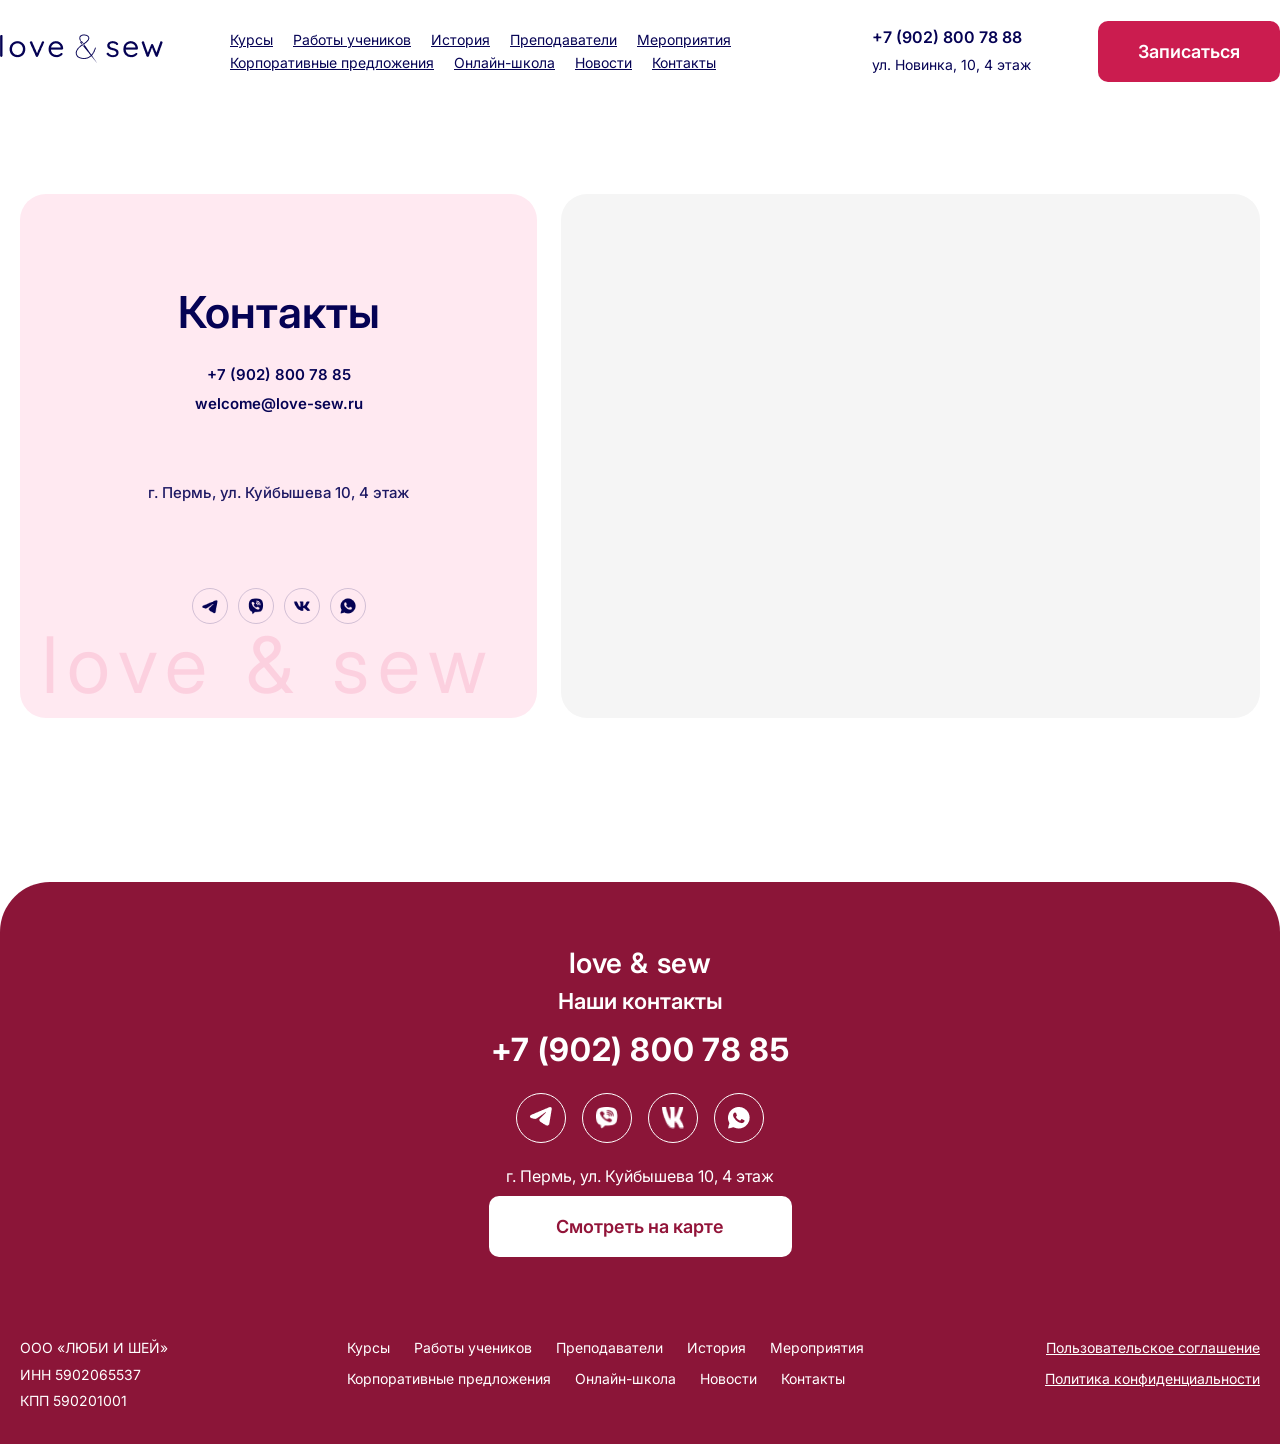
==== commit 6e5bc16c: "new pages" ====
--- a/contacts.html
+++ b/contacts.html
@@ -1,150 +1,170 @@
-<!DOCTYPE html>
+<!doctype html>
 <html lang="ru">
+  <head>
+    <meta charset="UTF-8" />
+    <meta name="viewport" content="width=device-width, initial-scale=1.0" />
+    <title>Контакты — Love &amp; Sew</title>
+    <link rel="stylesheet" href="style.css" />
+  </head>
 
-<head>
-    <meta charset="UTF-8">
-    <meta name="viewport" content="width=device-width, initial-scale=1.0">
-    <title>Контакты — Love &amp; Sew</title>
-    <link rel="stylesheet" href="style.css">
-</head>
+  <body>
+    <header class="header">
+      <div class="header-inner">
+        <a class="logo" href="index.html" aria-label="На главную">
+          <img src="img/Logo.png" alt="Love &amp; Sew logo" />
+        </a>
 
-<body>
-    <header class="header">
-        <div class="header-inner">
-            <a class="logo" href="index.html" aria-label="На главную">
-                <img src="img/Logo.png" alt="Love &amp; Sew logo">
-            </a>
+        <nav class="nav">
+          <a href="index.html#courses" class="nav-link">Курсы</a>
+          <a href="index.html#students" class="nav-link">Работы учеников</a>
+          <a href="index.html#history" class="nav-link">История</a>
+          <a href="index.html#teachers" class="nav-link">Преподаватели</a>
+          <a href="index.html#events" class="nav-link">Мероприятия</a>
+          <a href="index.html#corporate" class="nav-link"
+            >Корпоративные предложения</a
+          >
+          <a href="index.html#online-school" class="nav-link">Онлайн-школа</a>
+          <a href="index.html#news" class="nav-link">Новости</a>
+          <a href="contacts.html" class="nav-link">Контакты</a>
+        </nav>
 
-            <nav class="nav">
-                <a href="index.html#courses" class="nav-link">Курсы</a>
-                <a href="index.html#students" class="nav-link">Работы учеников</a>
-                <a href="index.html#teachers" class="nav-link">Преподаватели</a>
-                <a href="contacts.html" class="nav-link">Контакты</a>
-            </nav>
+        <div class="header-right">
+          <div class="header-phone">
+            <span class="phone-number">+7 (902) 800 78 88</span>
+            <span class="phone-address">ул. Новинка, 10, 4 этаж</span>
+          </div>
+        </div>
+        <button class="header-button">
+          <p>Записаться</p>
+        </button>
 
-            <div class="header-right">
-                <div class="header-phone">
-                    <span class="phone-number">+7 (902) 800 78 88</span>
-                    <span class="phone-address">ул. Новинка, 10, 4 этаж</span>
-                </div>
-            </div>
-            <button class="header-button">
-                <p>Записаться</p>
-            </button>
-
-            <button type="button" class="burger" aria-label="Открыть меню" aria-expanded="false">
-                <span class="burger-line"></span>
-                <span class="burger-line"></span>
-                <span class="burger-line"></span>
-            </button>
-        </div>
+        <button
+          type="button"
+          class="burger"
+          aria-label="Открыть меню"
+          aria-expanded="false"
+        >
+          <span class="burger-line"></span>
+          <span class="burger-line"></span>
+          <span class="burger-line"></span>
+        </button>
+      </div>
     </header>
 
     <div class="nav-overlay" aria-hidden="true"></div>
     <div class="nav-panel" aria-hidden="true">
-        <nav class="nav-panel-inner">
-            <a href="index.html#courses" class="nav-panel-link">Курсы</a>
-            <a href="index.html#students" class="nav-panel-link">Работы учеников</a>
-            <a href="index.html#teachers" class="nav-panel-link">Преподаватели</a>
-            <a href="contacts.html" class="nav-panel-link">Контакты</a>
-        </nav>
-        <div class="nav-panel-footer">
-            <div class="nav-panel-phone">+7 (902) 800 78 88</div>
-            <div class="nav-panel-address">ул. Новинка, 10, 4 этаж</div>
-            <button type="button" class="nav-panel-btn">Записаться</button>
-        </div>
+      <nav class="nav-panel-inner">
+        <a href="index.html#courses" class="nav-panel-link">Курсы</a>
+        <a href="index.html#students" class="nav-panel-link">Работы учеников</a>
+        <a href="index.html#teachers" class="nav-panel-link">Преподаватели</a>
+        <a href="contacts.html" class="nav-panel-link">Контакты</a>
+      </nav>
+      <div class="nav-panel-footer">
+        <div class="nav-panel-phone">+7 (902) 800 78 88</div>
+        <div class="nav-panel-address">ул. Новинка, 10, 4 этаж</div>
+        <button type="button" class="nav-panel-btn">Записаться</button>
+      </div>
     </div>
 
     <main class="contacts-page">
-        <section class="contacts-section">
-            <div class="container">
-                <div class="contacts-layout">
-                    <div class="contacts-card">
-                        <h1 class="contacts-title">Контакты</h1>
-                        <div class="contacts-lines">
-                            <a class="contacts-line" href="tel:+79028007885">+7 (902) 800 78 85</a>
-                            <a class="contacts-line" href="mailto:welcome@love-sew.ru">welcome@love-sew.ru</a>
-                            <div class="contacts-line adress contacts-line--muted">г. Пермь, ул. Куйбышева 10, 4 этаж</div>
-                        </div>
+      <section class="contacts-section">
+        <div class="container">
+          <div class="contacts-layout">
+            <div class="contacts-card">
+              <h1 class="contacts-title">Контакты</h1>
+              <div class="contacts-lines">
+                <a class="contacts-line" href="tel:+79028007885"
+                  >+7 (902) 800 78 85</a
+                >
+                <a class="contacts-line" href="mailto:welcome@love-sew.ru"
+                  >welcome@love-sew.ru</a
+                >
+                <div class="contacts-line adress contacts-line--muted">
+                  г. Пермь, ул. Куйбышева 10, 4 этаж
+                </div>
+              </div>
 
-                        <div class="contacts-social">
-                            <a class="contacts-social-btn" href="#" aria-label="Telegram">
-                                <img src="img/tg2.png" alt="Telegram">
-                            </a>
-                            <a class="contacts-social-btn" href="#" aria-label="Viber">
-                                <img src="img/vb2.png" alt="Viber">
-                            </a>
-                            <a class="contacts-social-btn" href="#" aria-label="VK">
-                                <img src="img/wk2.png" alt="VK">
-                            </a>
-                            <a class="contacts-social-btn" href="#" aria-label="WhatsApp">
-                                <img src="img/wh2.png" alt="WhatsApp">
-                            </a>
-                        </div>
+              <div class="contacts-social">
+                <a class="contacts-social-btn" href="#" aria-label="Telegram">
+                  <img src="img/tg2.png" alt="Telegram" />
+                </a>
+                <a class="contacts-social-btn" href="#" aria-label="Viber">
+                  <img src="img/vb2.png" alt="Viber" />
+                </a>
+                <a class="contacts-social-btn" href="#" aria-label="VK">
+                  <img src="img/wk2.png" alt="VK" />
+                </a>
+                <a class="contacts-social-btn" href="#" aria-label="WhatsApp">
+                  <img src="img/wh2.png" alt="WhatsApp" />
+                </a>
+              </div>
 
-                        <div class="contacts-watermark" aria-hidden="true">love &amp; sew</div>
-                    </div>
+              <div class="contacts-watermark" aria-hidden="true">
+                love &amp; sew
+              </div>
+            </div>
 
-                    <div class="contacts-map">
-                        <iframe class="contacts-map-embed"
-                            title="Карта: г. Пермь, ул. Куйбышева 10"
-                            src="https://www.openstreetmap.org/export/embed.html?bbox=56.2346%2C58.0032%2C56.2466%2C58.0096&amp;layer=mapnik&amp;marker=58.0064%2C56.2406"
-                            loading="lazy"
-                            referrerpolicy="no-referrer-when-downgrade"></iframe>
-                    </div>
-                </div>
+            <div class="contacts-map">
+              <iframe
+                class="contacts-map-embed"
+                title="Карта: г. Пермь, ул. Куйбышева 10"
+                src="https://www.openstreetmap.org/export/embed.html?bbox=56.2346%2C58.0032%2C56.2466%2C58.0096&amp;layer=mapnik&amp;marker=58.0064%2C56.2406"
+                loading="lazy"
+                referrerpolicy="no-referrer-when-downgrade"
+              ></iframe>
             </div>
-        </section>
+          </div>
+        </div>
+      </section>
     </main>
 
     <footer class="footer">
-        <div class="container">
-            <div class="footer-top">
-                <div class="footer-brand">love &amp; sew</div>
-                <h2 class="footer-heading">Наши контакты</h2>
-                <a href="tel:+79028007885" class="footer-phone">+7 (902) 800 78 85</a>
-                <div class="footer-social">
-                   <div class="link">
-                    <img class="link-img" src="img/tg.png" alt="Image">
-                   </div>
-                   <div class="link">
-                    <img class="link-img" src="img/vb.png" alt="Image">
-                   </div>
-                   <div class="link">
-                    <img class="link-img" src="img/wk.png" alt="Image">
-                   </div>
-                   <div class="link">
-                    <img class="link-img" src="img/wh.png" alt="Image">
-                   </div>
-                </div>
-                <p class="footer-address">г. Пермь, ул. Куйбышева 10, 4 этаж</p>
-                <a href="contacts.html" class="footer-map-btn">Смотреть на карте</a>
+      <div class="container">
+        <div class="footer-top">
+          <div class="footer-brand">love &amp; sew</div>
+          <h2 class="footer-heading">Наши контакты</h2>
+          <a href="tel:+79028007885" class="footer-phone">+7 (902) 800 78 85</a>
+          <div class="footer-social">
+            <div class="link">
+              <img class="link-img" src="img/tg.png" alt="Image" />
             </div>
-            <div class="footer-bottom">
-                <div class="footer-col footer-company">
-                    <div>ООО «ЛЮБИ И ШЕЙ»</div>
-                    <div>ИНН 5902065537</div>
-                    <div>КПП 590201001</div>
-                </div>
-                <nav class="footer-col footer-nav">
-                    <a href="#courses">Курсы</a>
-                    <a href="#students">Работы учеников</a>
-                    <a href="#teachers">Преподаватели</a>
-                    <a href="#history">История</a>
-                    <a href="#events">Мероприятия</a>
-                    <a href="#corporate">Корпоративные предложения</a>
-                    <a href="#online-school">Онлайн-школа</a>
-                    <a href="#news">Новости</a>
-                    <a href="contacts.html">Контакты</a>
-                </nav>
-                <div class="footer-col footer-legal">
-                    <a href="#">Пользовательское соглашение</a>
-                    <a href="#">Политика конфиденциальности</a>
-                </div>
+            <div class="link">
+              <img class="link-img" src="img/vb.png" alt="Image" />
             </div>
+            <div class="link">
+              <img class="link-img" src="img/wk.png" alt="Image" />
+            </div>
+            <div class="link">
+              <img class="link-img" src="img/wh.png" alt="Image" />
+            </div>
+          </div>
+          <p class="footer-address">г. Пермь, ул. Куйбышева 10, 4 этаж</p>
+          <a href="contacts.html" class="footer-map-btn">Смотреть на карте</a>
         </div>
+        <div class="footer-bottom">
+          <div class="footer-col footer-company">
+            <div>ООО «ЛЮБИ И ШЕЙ»</div>
+            <div>ИНН 5902065537</div>
+            <div>КПП 590201001</div>
+          </div>
+          <nav class="footer-col footer-nav">
+            <a href="#courses">Курсы</a>
+            <a href="#students">Работы учеников</a>
+            <a href="#teachers">Преподаватели</a>
+            <a href="#history">История</a>
+            <a href="#events">Мероприятия</a>
+            <a href="#corporate">Корпоративные предложения</a>
+            <a href="#online-school">Онлайн-школа</a>
+            <a href="#news">Новости</a>
+            <a href="contacts.html">Контакты</a>
+          </nav>
+          <div class="footer-col footer-legal">
+            <a href="#">Пользовательское соглашение</a>
+            <a href="#">Политика конфиденциальности</a>
+          </div>
+        </div>
+      </div>
     </footer>
     <script src="mobile-menu.js"></script>
-</body>
-
+  </body>
 </html>
--- a/style.css
+++ b/style.css
@@ -950,6 +950,7 @@
   box-sizing: border-box;
   cursor: pointer;
   background: transparent;
+  text-decoration: none;
 }
 
 .card-link p {
@@ -1625,6 +1626,7 @@
   justify-content: space-between;
   gap: 16px;
   flex-wrap: wrap;
+  text-align: center;
 }
 
 .teachers-page-title {
@@ -1633,6 +1635,8 @@
   font-family: Inter, sans-serif;
   font-size: clamp(28px, 4vw, 44px);
   font-weight: 600;
+  text-align: center;
+  margin: 0 auto;
   line-height: 1.1;
 }
 
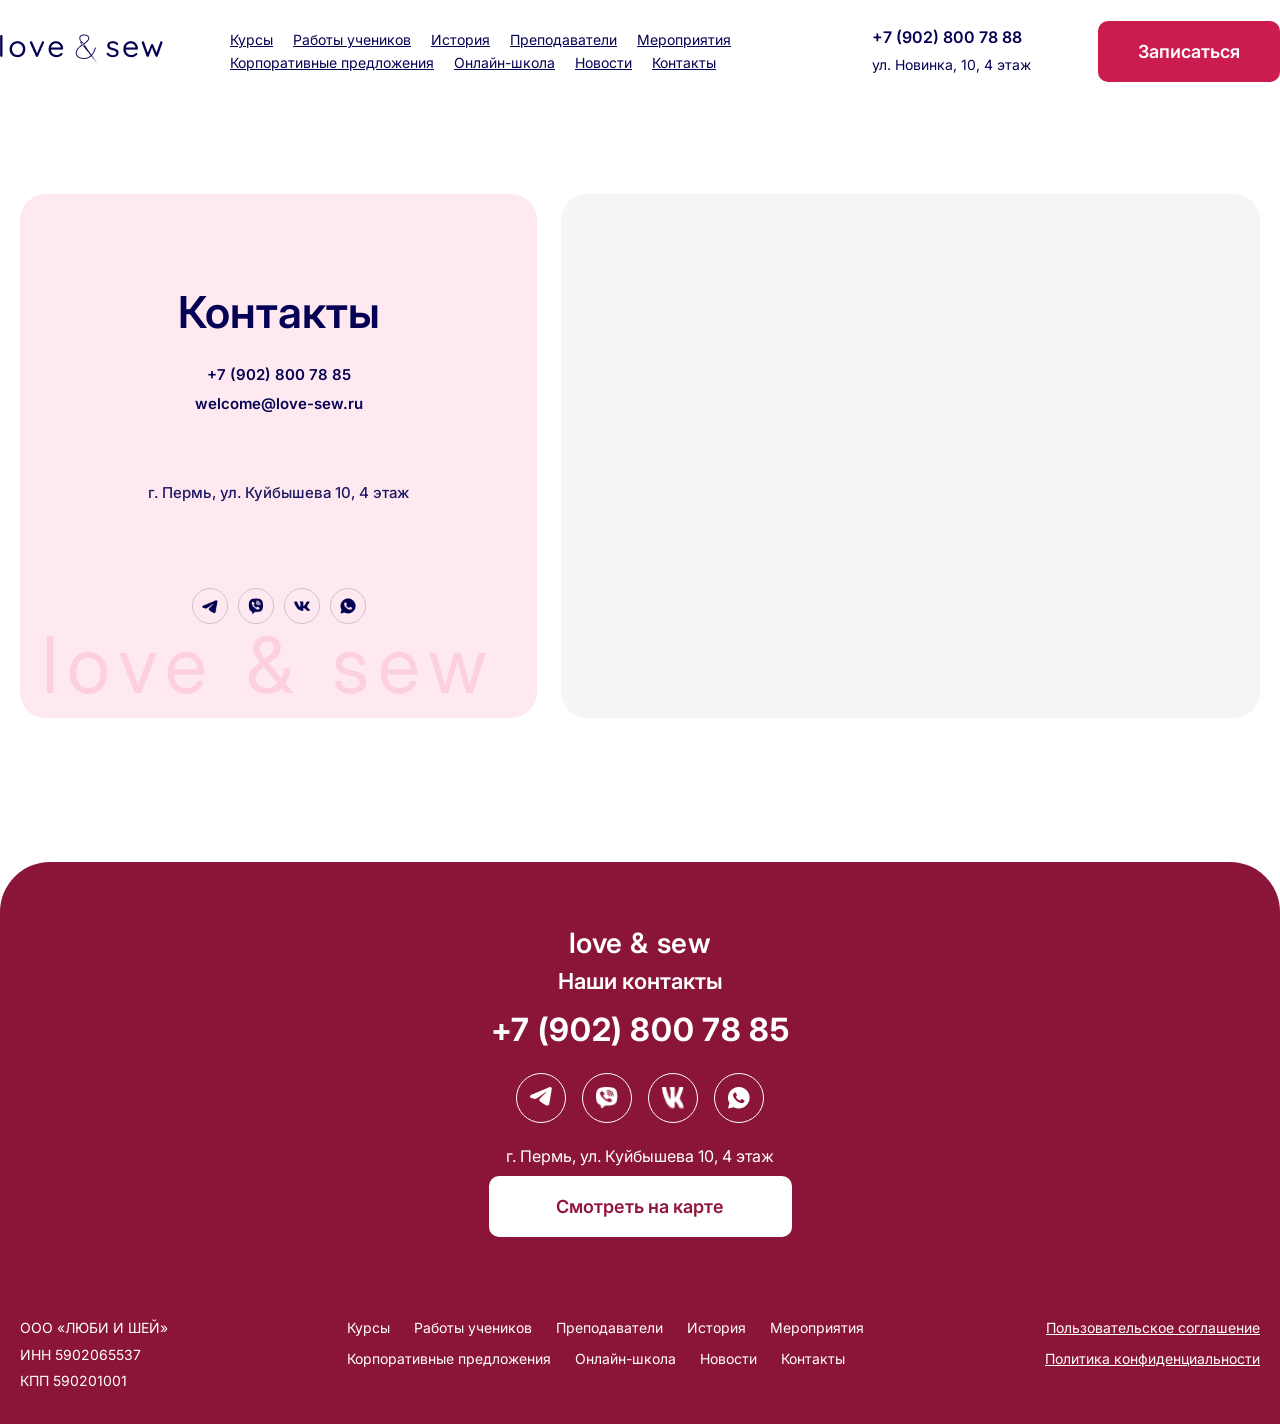
==== commit 2fb0355a: "new" ====
--- a/contacts.html
+++ b/contacts.html
@@ -17,7 +17,7 @@
         <nav class="nav">
           <a href="index.html#courses" class="nav-link">Курсы</a>
           <a href="index.html#students" class="nav-link">Работы учеников</a>
-          <a href="index.html#history" class="nav-link">История</a>
+          <a href="history.html" class="nav-link">История</a>
           <a href="index.html#teachers" class="nav-link">Преподаватели</a>
           <a href="index.html#events" class="nav-link">Мероприятия</a>
           <a href="index.html#corporate" class="nav-link"
@@ -151,7 +151,7 @@
             <a href="#courses">Курсы</a>
             <a href="#students">Работы учеников</a>
             <a href="#teachers">Преподаватели</a>
-            <a href="#history">История</a>
+            <a href="history.html">История</a>
             <a href="#events">Мероприятия</a>
             <a href="#corporate">Корпоративные предложения</a>
             <a href="#online-school">Онлайн-школа</a>
--- a/style.css
+++ b/style.css
@@ -11,6 +11,8 @@
   font-family: "Inter", sans-serif;
   margin: 0 auto;
 }
+
+
 
 .container {
   width: 100%;
@@ -122,9 +124,10 @@
   height: 44px;
   padding: 10px;
   border: none;
-  background: none;
+  background-color: #cb1c4f;
   cursor: pointer;
-  color: #050254;
+  color: #ffffff;
+  border-radius: 50%;
 }
 
 .burger-line {
@@ -266,6 +269,9 @@
   text-align: right;
   margin: 0 auto;
 }
+.students-images img{
+  width: 100% !important;
+}
   .footer-company {
     align-items: center;
   }
@@ -1435,6 +1441,7 @@
   align-items: center;
   justify-content: center;
   gap: 20px;
+  flex-wrap: nowrap;
 
   max-width: 1300px;
   margin: 0 auto;
@@ -1442,9 +1449,16 @@
 }
 
 .students-images img {
-  width: 530px;
+  display: none;
+  width: calc((100% - 40px) / 3);
   height: 650px;
   border-radius: 20px;
+  object-fit: cover;
+  flex: 0 0 auto;
+}
+
+.students-images img.is-active {
+  display: block;
 }
 
 .why {
@@ -1843,6 +1857,14 @@
   .contacts-map-embed {
     min-height: 320px;
   }
+
+  .teachers-intro .teachers-title {
+    margin-bottom: 24px;
+    font-size: 30px !important;
+  }
+ .students-images img{
+  width: 100% !important;
+ }  
 }
 
 .teachers-inner {
@@ -1857,6 +1879,7 @@
 
 .teachers-intro .teachers-title {
   margin-bottom: 24px;
+ 
 }
 
 .teachers-intro-img {
@@ -2113,6 +2136,22 @@
 @media (max-width: 1024px) {
   .lessens-item {
     flex: 0 0 260px;
+  }
+}
+
+@media (max-width: 480px) {
+  .lessens-items {
+    justify-content: flex-start;
+    gap: 16px;
+  }
+
+  /* On small screens show 1 slide per view */
+  .lessens-item {
+    flex: 0 0 100%;
+  }
+
+  .lessens-item-img {
+    height: 200px;
   }
 }
 
@@ -2370,6 +2409,8 @@
   margin-top: 8px;
 }
 
+
+
 .teacher-education {
   margin-top: 80px;
   padding: 60px 0;
@@ -2460,7 +2501,9 @@
   .teacher-hero-inner {
     grid-template-columns: 1fr;
   }
-
+.students-header{
+  width: 100% !important;
+}
   .teacher-hero-img {
     max-height: none;
 
@@ -2873,13 +2916,16 @@
     font-size: 13px;
   }
 }
-
+.courses-page{
+  margin-bottom: 20px;
+}
 .call {
   margin-top: 120px;
   background-color: #ffffff;
   width: 100%;
   padding: 0 20px;
   box-sizing: border-box;
+  margin-bottom: 20px;
 }
 
 .call-body {
@@ -3136,7 +3182,7 @@
   color: #fff;
   padding: 64px 0 32px;
   border-radius: 50px 50px 0 0;
-  margin-top: 20px;
+ 
 }
 
 .footer-top {
@@ -3323,7 +3369,102 @@
     object-fit: cover;
 }
 }
-
+@media (max-width: 600px) {
+  .why-boxes-inner {
+    display: grid;
+    grid-template-columns: repeat(1, 1fr);
+    gap: 20px;
+    width: 100%;
+}
+.history-text {
+  color: #050254;
+  font-family: Inter, sans-serif;
+  font-size: 15px;
+  line-height: 1.7;
+}
+
+.footer-map-btn {
+  display: flex;
+  padding: 20px 40px;
+  justify-content: center;
+  align-items: center;
+  text-decoration: none;
+
+  display: flex;
+  justify-content: center;
+  align-items: center;
+  margin: 0 auto;
+  align-self: stretch;
+  border-radius: 10px;
+  background-color: #FFF;
+  color: #921439;
+  font-family: Inter;
+  font-size: 15px;
+  font-style: normal;
+  font-weight: 600;
+  line-height: normal;
+}
+
+  /* Footer responsiveness */
+  .footer {
+    padding: 48px 0 24px;
+    border-radius: 40px 40px 0 0;
+    margin-top: 12px;
+  }
+
+  .footer-top {
+    padding-bottom: 24px;
+    margin-bottom: 20px;
+  }
+
+  .footer-brand {
+    font-size: 22px;
+    margin-bottom: 6px;
+  }
+
+  .footer-heading {
+    font-size: 18px;
+    margin: 0 0 12px;
+  }
+
+  .footer-phone {
+    font-size: 26px;
+    margin-bottom: 16px;
+  }
+
+  .footer-social {
+    margin-bottom: 16px;
+  }
+
+  .footer-social-link {
+    width: 40px;
+    height: 40px;
+  }
+
+  .footer-address {
+    font-size: 14px;
+    margin-bottom: 6px;
+  }
+
+  .footer-bottom {
+    gap: 16px;
+    text-align: center;
+  }
+
+  .footer-col {
+    text-align: center;
+  }
+
+  .footer-nav {
+    justify-content: center;
+    gap: 8px 16px;
+  }
+
+  .footer-legal {
+    text-align: center;
+  }
+
+}
 
 .teacher-items{
   margin-top: 24px;
@@ -3348,4 +3489,87 @@
   font-weight: 400;
   line-height: 1.2;
   color: #050254;
+}
+
+@media (max-width: 320px) {
+  .footer-map-btn {
+    display: flex;
+    padding: 20px 40px;
+    justify-content: center;
+    align-items: center;
+    text-decoration: none;
+    width: 80%;
+    display: flex;
+    justify-content: center;
+    align-items: center;
+    margin: 0 auto;
+    align-self: stretch;
+    border-radius: 10px;
+    background-color: #FFF;
+    color: #921439;
+    font-family: Inter;
+    font-size: 13px;
+    font-style: normal;
+    font-weight: 600;
+    line-height: normal;
+  }
+}
+
+/* History page */
+.history-page {
+  width: 100%;
+  background-color: #ffe9f1;
+}
+
+.history-section {
+  padding: 48px 0 80px;
+}
+
+.history-card {
+  width: 100%;
+  background: #ffffff;
+  border-radius: 26px;
+  padding: 44px 40px;
+  box-sizing: border-box;
+}
+
+.history-title {
+  margin: 0 0 28px;
+  color: #050254;
+  font-family: Inter, sans-serif;
+  font-size: clamp(28px, 4vw, 44px);
+  font-weight: 600;
+  line-height: 1.1;
+  text-align: center;
+}
+
+.history-text {
+  color: #050254;
+  font-family: Inter, sans-serif;
+  font-size: 18px;
+  line-height: 1.7;
+}
+
+.history-text p {
+  margin: 0 0 14px;
+}
+
+.history-bullets {
+  list-style: none;
+  padding: 0;
+  margin: 0 0 18px;
+}
+
+.history-bullets li {
+  margin: 6px 0;
+}
+
+@media (max-width: 768px) {
+  .history-section {
+    padding: 32px 0 56px;
+  }
+
+  .history-card {
+    padding: 24px 16px;
+  }
 }
